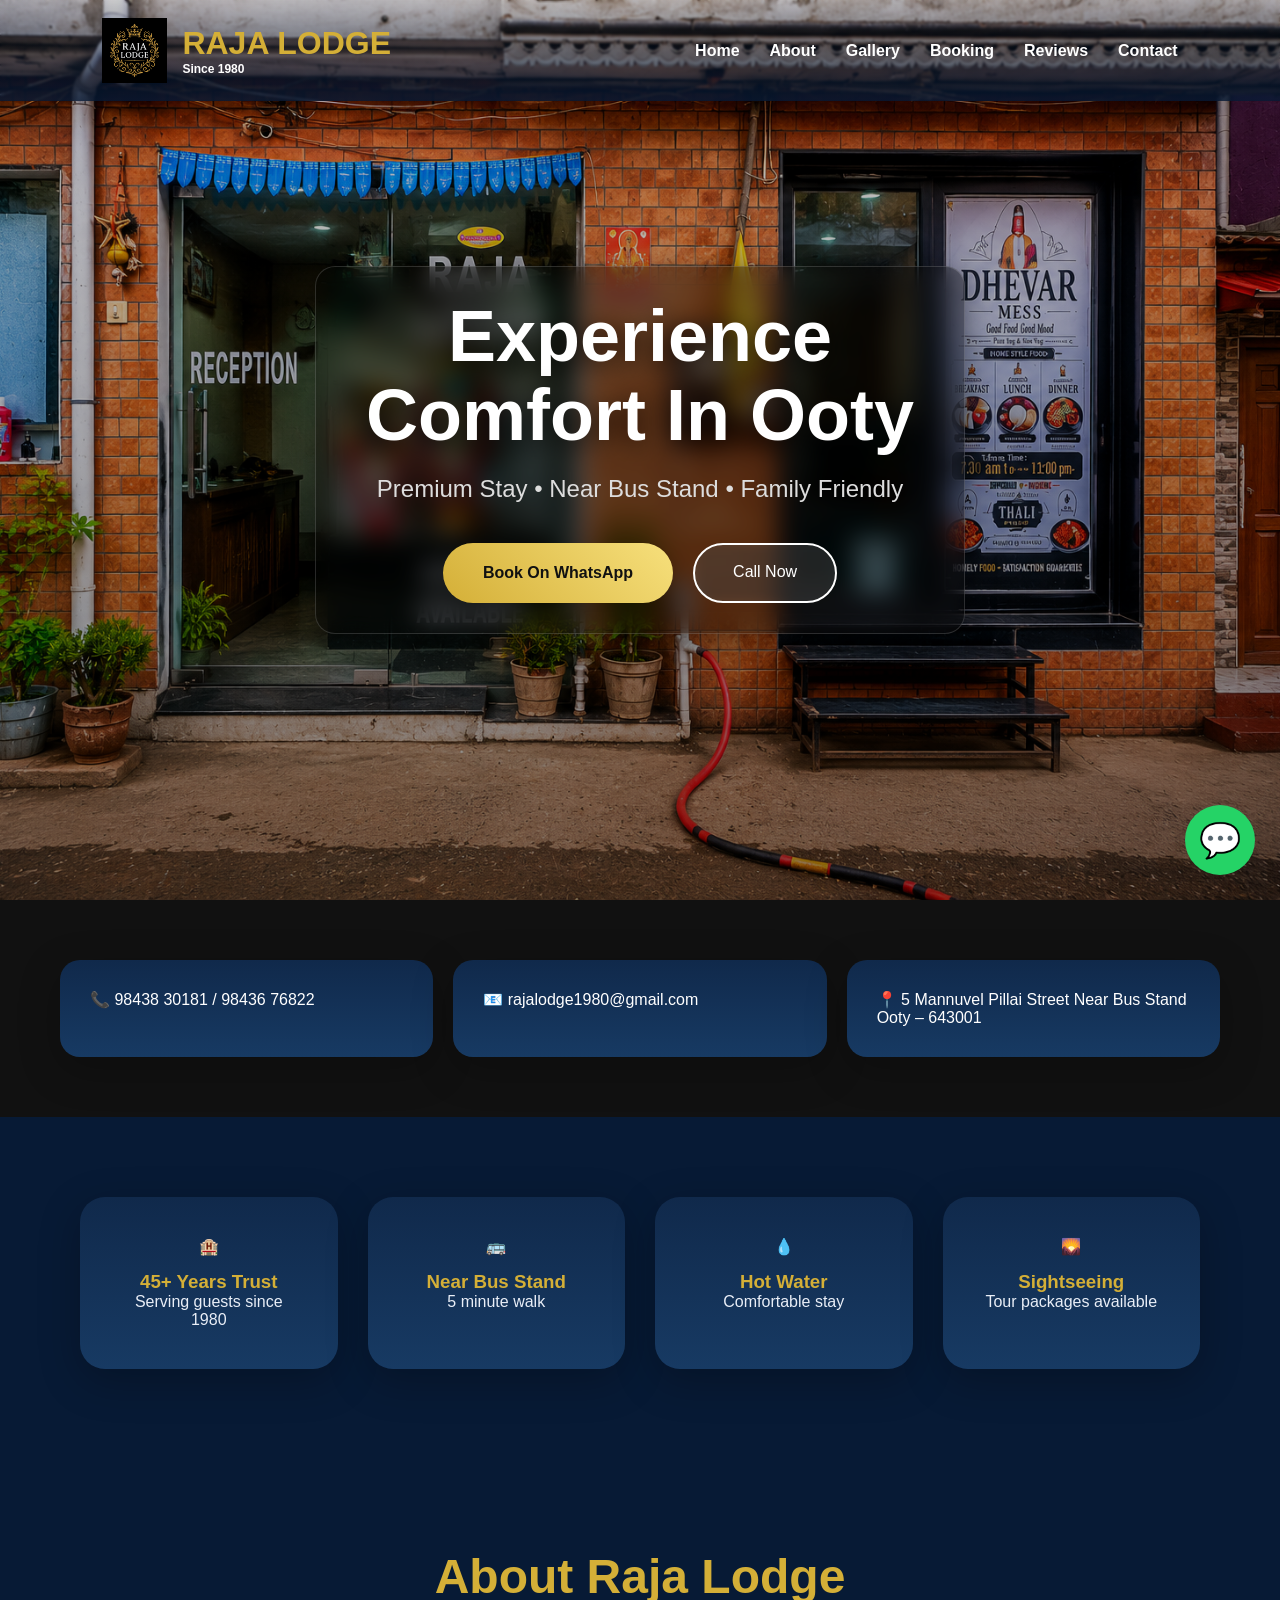
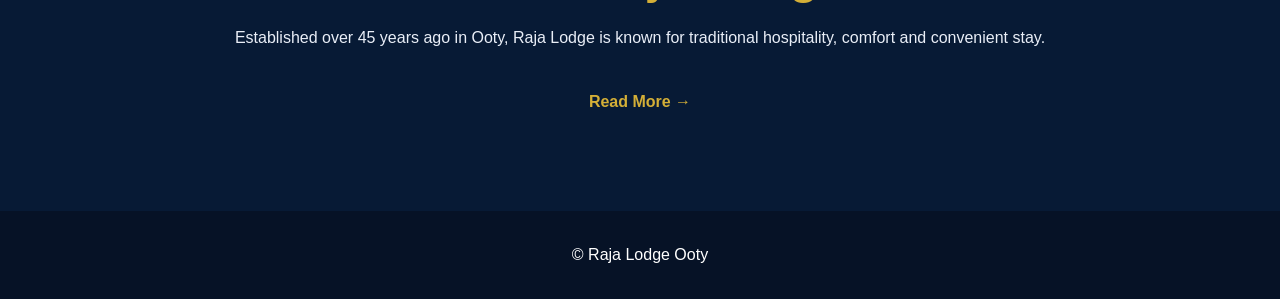
==== index.html @ 5e463fcd "index.html" ====
<!DOCTYPE html>
<html lang="en">

<head>

<meta charset="UTF-8">

<meta name="viewport"
content="width=device-width, initial-scale=1">

<title>
Raja Lodge Ooty | Premium Stay Near Bus Stand
</title>

<meta
name="description"
content="Raja Lodge Ooty offers comfortable rooms near Ooty Bus Stand with trusted hospitality since 1980. Book directly on WhatsApp.">

<meta
name="keywords"
content="Raja Lodge Ooty, Hotel Ooty, Lodge Near Bus Stand Ooty, Budget Hotel Ooty">

<meta
name="author"
content="Raja Lodge">

<link
rel="stylesheet"
href="css/style.css">

</head>

<body>

<header>

<div class="logo">

<img
src="images/logo.jpg"
alt="Raja Lodge Logo">

<div>

RAJA LODGE

<span>

Since 1980

</span>

</div>

</div>

<nav>

<a href="home.html">
Home
</a>

<a href="about.html">
About
</a>

<a href="gallery.html">
Gallery
</a>

<a href="booking.html">
Booking
</a>

<a href="review.html">
Reviews
</a>

<a href="contact.html">
Contact
</a>

</nav>

</header>


<!-- HERO -->

<section class="hero">

<div class="overlay"></div>

<div class="hero-content">

<h1>
Experience Comfort In Ooty
</h1>

<p>

Premium Stay • Near Bus Stand • Family Friendly

</p>

<div class="buttons">

<a
class="primary"

href="https://wa.me/919843830181?text=Hello%20Raja%20Lodge%20Ooty,%20I%20want%20to%20book%20a%20room"

target="_blank">

Book On WhatsApp

</a>


<a
class="secondary"

href="tel:+919843830181">

Call Now

</a>

</div>

</div>

</section>


<!-- QUICK CONTACT -->

<section class="contact-strip">

<div>

📞
98438 30181 /
98436 76822

</div>

<div>

📧
rajalodge1980@gmail.com

</div>

<div>

📍
5 Mannuvel Pillai Street
Near Bus Stand
Ooty – 643001

</div>

</section>


<!-- FEATURES -->

<section class="features">

<div class="card">

🏨

<h3>
45+ Years Trust
</h3>

<p>

Serving guests since 1980

</p>

</div>


<div class="card">

🚌

<h3>
Near Bus Stand
</h3>

<p>

5 minute walk

</p>

</div>


<div class="card">

💧

<h3>
Hot Water
</h3>

<p>

Comfortable stay

</p>

</div>


<div class="card">

🌄

<h3>
Sightseeing
</h3>

<p>

Tour packages available

</p>

</div>


</section>


<!-- ABOUT -->

<section class="about-preview">

<h2>

About Raja Lodge

</h2>

<p>

Established over 45 years ago in Ooty,
Raja Lodge is known for traditional
hospitality, comfort and convenient stay.

</p>

<a href="about.html">

Read More →

</a>

</section>


<!-- FLOATING WHATSAPP -->

<a

class="floating"

href="https://wa.me/919843830181?text=Hello%20I%20want%20room%20booking"

target="_blank">

💬

</a>


<footer>

© Raja Lodge Ooty

</footer>


</body>

</html>
---- css/style.css ----
*{
margin:0;
padding:0;
box-sizing:border-box;
}

html{
scroll-behavior:smooth;
}

body{

font-family:
Segoe UI,
sans-serif;

background:#070707;

color:white;

}



/* HEADER */

header{

position:fixed;

top:0;

width:100%;

display:flex;

justify-content:space-between;

align-items:center;

padding:18px 8%;

background:
rgba(0, 0, 0, 0);

backdrop-filter:
blur(1px);

z-index:999;

}

.logo{

display:flex;

align-items:center;

gap:15px;

font-size:32px;

font-weight:900;

color:#d4af37;

}



.logo img{

width:65px;

height:65px;

object-fit:contain;

}



.logo span{

display:block;

font-size:12px;

color:white;

}



nav{

display:flex;

gap:30px;

}

nav a{

color:white;

text-decoration:none;

font-weight:600;

transition:.3s;

}

nav a:hover{

color:#d4af37;

}



/* HERO */

.hero{

height:100vh;

background:

linear-gradient(
rgba(0,0,0,.55),
rgba(0,0,0,.75)
),

url("../images/background.png");

background-size:cover;

background-position:center;

display:flex;

align-items:center;

justify-content:center;

text-align:center;

padding:20px;

}

.hero-content{

max-width:850px;

}

.hero h1{

font-size:68px;

line-height:1.2;

margin-bottom:20px;

}

.hero p{

font-size:24px;

color:#ddd;

margin-bottom:40px;

}



/* BUTTONS */

.buttons{

display:flex;

gap:20px;

justify-content:center;

flex-wrap:wrap;

}

.primary{

background:

linear-gradient(
45deg,
#d4af37,
#f7e07c
);

padding:18px 34px;

border-radius:50px;

text-decoration:none;

color:black;

font-weight:700;

}

.secondary{

border:2px solid white;

padding:18px 34px;

border-radius:50px;

text-decoration:none;

color:white;

}

.primary:hover,
.secondary:hover{

transform:translateY(-3px);

}



/* CONTACT STRIP */

.contact-strip{

display:grid;

grid-template-columns:
repeat(
auto-fit,
minmax(
260px,
1fr
));

gap:20px;

padding:60px;

background:#111;

}

.contact-strip div{

padding:30px;

background:#181818;

border-radius:20px;

}



/* FEATURES */

.features{

display:grid;

grid-template-columns:
repeat(
auto-fit,
minmax(
240px,
1fr
));

gap:30px;

padding:80px;

}

.card{

padding:40px;

background:

linear-gradient(
180deg,
#111,
#181818
);

border-radius:25px;

text-align:center;

transition:.4s;

}

.card:hover{

transform:
translateY(-8px);

}

.card h3{

margin-top:15px;

color:#d4af37;

}



/* ABOUT */

.about-preview{

padding:100px 15%;

text-align:center;

}

.about-preview h2{

font-size:48px;

color:#d4af37;

margin-bottom:20px;

}

.about-preview p{

line-height:1.8;

margin-bottom:40px;

}

.about-preview a{

color:#d4af37;

text-decoration:none;

font-weight:bold;

}



/* FLOAT */

.floating{

position:fixed;

bottom:25px;

right:25px;

width:70px;

height:70px;

background:#25D366;

border-radius:50%;

display:flex;

align-items:center;

justify-content:center;

font-size:34px;

text-decoration:none;

z-index:999;

}



/* FOOTER */

footer{

padding:35px;

text-align:center;

background:#000;

}



/* MOBILE */

@media(max-width:900px){

header{

flex-direction:column;

gap:15px;

}

nav{

flex-wrap:wrap;

justify-content:center;

}

.hero h1{

font-size:42px;

}

.hero p{

font-size:18px;

}

.features{

padding:40px;

}

.contact-strip{

padding:25px;

}

}
/* ABOUT PAGE */

.about-page{

padding:

180px
12%;

text-align:center;

}

.about-page h1{

font-size:56px;

color:#d4af37;

margin-bottom:30px;

}

.about-page p{

font-size:20px;

line-height:2;

margin-bottom:30px;

}
/* ========================= */
/* GALLERY PAGE */
/* ========================= */

.gallery-page{

padding:
180px
8%
100px;

text-align:center;

min-height:100vh;

background:

linear-gradient(
180deg,
#050505,
#111
);

}

.gallery-page h1{

font-size:60px;

color:#d4af37;

margin-bottom:15px;

}

.gallery-page p{

font-size:20px;

color:#cccccc;

margin-bottom:50px;

}



/* GRID */

.gallery-grid{

display:grid;

grid-template-columns:

repeat(
auto-fit,
minmax(
320px,
1fr
));

gap:30px;

}



/* IMAGE */

.gallery-grid img{

width:100%;

height:320px;

object-fit:cover;

border-radius:25px;

box-shadow:

0 10px 40px
rgba(
0,
0,
0,
0.5
);

transition:.5s;

}



/* HOVER */

.gallery-grid img:hover{

transform:

translateY(-8px)

scale(1.03);

}



/* BOOK AREA */

.gallery-book{

margin-top:90px;

}

.gallery-book h2{

font-size:42px;

color:#d4af37;

margin-bottom:20px;

}

.gallery-book p{

margin-bottom:35px;

}



/* MOBILE */

@media(max-width:768px){

.gallery-page{

padding:

140px
20px;

}

.gallery-page h1{

font-size:40px;

}

.gallery-grid{

grid-template-columns:

1fr;

}

.gallery-grid img{

height:250px;

}

}
/* ==================== */
/* BOOKING PAGE */
/* ==================== */

.booking-page{

padding:
180px
8%
100px;

text-align:center;

min-height:100vh;

background:

linear-gradient(
180deg,
#050505,
#111
);

}

/* ==================== */
/* BOOKING PAGE */
/* ==================== */

.booking-page{

padding:
180px
8%
100px;

text-align:center;

min-height:100vh;

background:

linear-gradient(
180deg,
#050505,
#111
);

}



/* TITLE */

.booking-page h1{

font-size:58px;

color:#d4af37;

margin-bottom:20px;

}



.booking-page p{

margin-bottom:25px;

}



/* PRICING GRID */

.price-grid{

display:grid;

grid-template-columns:

repeat(
2,
1fr
);

gap:35px;

max-width:1200px;

margin:

50px
auto
0;

}



/* CARD */

.price-grid .card{

background:

linear-gradient(
180deg,
#111,
#1b1b1b
);

padding:45px;

border-radius:30px;

box-shadow:

0 10px 40px
rgba(
0,
0,
0,
0.5
);

transition:.4s;

}



.price-grid .card:hover{

transform:

translateY(-8px);

}



/* CARD TITLE */

.price-grid h2{

color:#d4af37;

margin-bottom:25px;

font-size:28px;

}



/* LIST */

.price-grid ul{

list-style:none;

padding:0;

}



.price-grid li{

padding:14px;

font-size:18px;

border-bottom:

1px solid #333;

}



.price-grid li:last-child{

border:none;

}



/* BOOK BOX */

.booking-box{

margin-top:90px;

padding:60px;

background:

linear-gradient(
180deg,
#111,
#191919
);

border-radius:35px;

max-width:900px;

margin-left:auto;

margin-right:auto;

}



.booking-box h2{

font-size:42px;

color:#d4af37;

margin-bottom:25px;

}



.booking-box p{

font-size:18px;

line-height:2;

}



/* MOBILE */

@media(max-width:768px){

.booking-page{

padding:
150px
20px;

}



.booking-page h1{

font-size:40px;

}



.price-grid{

grid-template-columns:

1fr;

}



.price-grid .card{

padding:30px;

}



.booking-box{

padding:35px;

}

}
/* ===================== */
/* CONTACT PAGE */
/* ===================== */

.contact-page{

padding:
180px
8%
100px;

text-align:center;

min-height:100vh;

background:

linear-gradient(
180deg,
#050505,
#111
);

}



/* TITLE */

.contact-page h1{

font-size:58px;

color:#d4af37;

margin-bottom:20px;

}



.contact-page p{

font-size:18px;

color:#ddd;

}



/* GRID */

.contact-grid{

display:grid;

grid-template-columns:

repeat(
2,
1fr
);

gap:35px;

max-width:1200px;

margin:

60px
auto;

}



/* CARD */

.contact-grid .card{

background:

linear-gradient(
180deg,
#111,
#191919
);

border-radius:30px;

padding:45px;

min-height:260px;

display:flex;

flex-direction:column;

justify-content:center;

align-items:center;

text-align:center;

gap:18px;

box-shadow:

0 10px 40px
rgba(
0,
0,
0,
0.4
);

transition:.4s;

}



.contact-grid .card:hover{

transform:

translateY(-8px);

}



/* HEADINGS */

.contact-grid h2{

color:#d4af37;

font-size:30px;

margin-bottom:15px;

}



/* BUTTON */

.contact-grid .primary{

display:inline-block;

padding:18px 42px;

min-width:220px;

background:

linear-gradient(
45deg,
#d4af37,
#f7e07c
);

color:black;

font-size:18px;

font-weight:700;

text-decoration:none;

border-radius:50px;

margin-top:10px;

}



.contact-grid .primary:hover{

transform:

translateY(-3px);

}



/* MAP */

.map-box{

margin-top:90px;

}



.map-box h2{

font-size:42px;

color:#d4af37;

margin-bottom:30px;

}



iframe{

width:100%;

height:500px;

border:none;

border-radius:30px;

box-shadow:

0 10px 40px
rgba(
0,
0,
0,
0.5
);

}



/* MOBILE */

@media(max-width:768px){

.contact-page{

padding:
150px
20px;

}



.contact-page h1{

font-size:42px;

}



.contact-grid{

grid-template-columns:

1fr;

}



.contact-grid .card{

padding:35px;

}



iframe{

height:350px;

}

}
/* ========================= */
/* REVIEW PAGE */
/* ========================= */

.review-page{

padding:
180px
8%
100px;

text-align:center;

min-height:100vh;

background:

linear-gradient(
180deg,
#050505,
#111
);

}



/* TITLE */

.review-page h1{

font-size:58px;

color:#d4af37;

margin-bottom:20px;

}



.review-page p{

font-size:18px;

color:#ddd;

}



/* ========================= */
/* FORM */
/* ========================= */

.review-form{

max-width:800px;

margin:
60px auto;

display:flex;

flex-direction:column;

gap:22px;

}



.review-form input,

.review-form textarea,

.review-form select{

width:100%;

padding:22px;

background:#111;

color:white;

border:none;

border-radius:24px;

font-size:18px;

outline:none;

}



.review-form textarea{

height:180px;

resize:none;

}



.review-form input:focus,

.review-form textarea:focus,

.review-form select:focus{

box-shadow:

0 0 0 2px #d4af37;

}



/* BUTTON */

.review-form button{

display:inline-flex;

align-items:center;

justify-content:center;

padding:20px;

min-height:65px;

border:none;

border-radius:50px;

background:

linear-gradient(
45deg,
#d4af37,
#f7e07c
);

color:black;

font-size:18px;

font-weight:700;

cursor:pointer;

transition:.3s;

}



.review-form button:hover{

transform:

translateY(-3px);

}



/* ========================= */
/* REVIEW GRID */
/* ========================= */

.review-grid{

display:grid;

grid-template-columns:

repeat(
2,
1fr
);

gap:35px;

max-width:1200px;

margin:
70px auto;

}



/* CARD */

.review-grid .card{

background:

linear-gradient(
180deg,
#111,
#191919
);

border-radius:30px;

padding:45px;

min-height:260px;

display:flex;

flex-direction:column;

justify-content:center;

align-items:center;

gap:20px;

text-align:center;

box-shadow:

0 10px 40px
rgba(
0,
0,
0,
0.4
);

transition:.4s;

}



.review-grid .card:hover{

transform:

translateY(-8px);

}



/* STARS */

.review-grid .card div{

font-size:28px;

}



/* NAME */

.review-grid .card h2{

color:#d4af37;

font-size:30px;

}



/* MESSAGE */

.review-grid .card p{

line-height:1.8;

font-size:18px;

}



/* ========================= */
/* MOBILE */
/* ========================= */

@media(max-width:768px){

.review-page{

padding:
150px
20px;

}



.review-page h1{

font-size:42px;

}



.review-grid{

grid-template-columns:

1fr;

}



.review-grid .card{

padding:35px;

}



.review-form input,

.review-form textarea,

.review-form select{

padding:18px;

}

}
/* ========================= */
/* RAJA LODGE PREMIUM THEME */
/* ========================= */

:root{

--bg:#071A35;
--bg2:#10294B;
--card:#173A63;

--gold:#D4AF37;
--gold-light:#F7E07C;

--white:#FFFFFF;

--soft:#E9EEF7;

}



/* BODY */

body{

background:var(--bg);

color:var(--white);

}



/* HEADER */

header{

background:

linear-gradient(
180deg,
rgba(7, 26, 53, 0),
rgba(7,26,53,.80)
);

backdrop-filter:blur(1px);

}



nav a{

color:var(--white);

}

nav a:hover{

color:var(--gold);

}



/* LOGO */

.logo{

color:var(--gold);

}



/* ================= */
/* HOME HERO */
/* ================= */

.hero {
  height: 100vh;

  background:
    linear-gradient(
      rgba(0,0,0,.20),
      rgba(0,0,0,.45)
    ),
    url("../images/background.png");

  background-size: cover;
  background-position: center;
  background-repeat: no-repeat;

  display: flex;
  align-items: center;
  justify-content: center;
  text-align: center;

  padding: 20px;
}

/* ================= */
/* GLASS CARD BEHIND TEXT */
/* ================= */

.hero-content {
  max-width: 650px;
  padding: 30px 25px;

  /* glass effect */
  background: rgba(0, 0, 0, 0.35);
  backdrop-filter: blur(12px);
  -webkit-backdrop-filter: blur(12px);

  border-radius: 20px;
  border: 1px solid rgba(255, 255, 255, 0.15);

  box-shadow: 0 8px 30px rgba(0,0,0,0.4);
}

/* TAG */

.hero-tag {
  font-size: 14px;
  letter-spacing: 4px;
  font-weight: 700;
  color: #E5C76B;
  margin-bottom: 18px;
}

/* TITLE */

.hero h1 {
  font-size: 72px;
  line-height: 1.1;
  font-weight: 900;
  color: white;
  margin-bottom: 20px;

  text-shadow: 0 6px 25px rgba(0,0,0,0.7);
}

/* SUBTITLE */

.hero-sub {
  font-size: 22px;
  line-height: 1.8;
  color: white;
  margin-bottom: 35px;

  text-shadow: 0 3px 12px rgba(0,0,0,0.5);
}

/* BUTTONS */

.hero-buttons {
  display: flex;
  justify-content: center;
  gap: 18px;
  flex-wrap: wrap;
}

.primary {
  padding: 18px 38px;
  border-radius: 50px;
  background: linear-gradient(45deg, #C9A227, #E5C76B);
  color: black;
  font-weight: 700;
  text-decoration: none;
}

.secondary {
  padding: 18px 38px;
  border-radius: 50px;
  border: 2px solid white;
  background: rgba(255,255,255,0.08);
  color: white;
  text-decoration: none;
}

/* MOBILE */

@media (max-width: 768px) {
  .hero h1 {
    font-size: 46px;
  }

  .hero-sub {
    font-size: 18px;
  }

  .hero-content {
    max-width: 90%;
  }
}



/* MOBILE */

@media(max-width:768px){

.hero h1{

font-size:46px;

}

.hero-sub{

font-size:18px;

}

.hero-content{

max-width:90%;

}

}


/* BUTTONS */

.hero-buttons{

display:flex;

justify-content:center;

gap:25px;

margin-top:40px;

flex-wrap:wrap;

}



.primary{

background:

linear-gradient(
45deg,
#C9A227,
#E5C76B
);

color:#111;

}



.secondary{

background:

rgba(
255,
255,
255,
0.12
);

backdrop-filter:

blur(6px);

color:white;

border:

2px solid white;

}



/* MOBILE */

@media(max-width:768px){

.hero h1{

font-size:52px;

}

.hero p{

font-size:20px;

}

.hero-content{

padding:30px;

}

}



/* BUTTON */

.primary{

display:inline-flex;

align-items:center;

justify-content:center;

min-width:220px;

min-height:60px;

padding:18px 40px;

background:

linear-gradient(
45deg,
var(--gold),
var(--gold-light)
);

border-radius:50px;

text-decoration:none;

color:#111;

font-weight:700;

overflow:hidden;

}



.secondary{

border:2px solid white;

color:white;

}



/* SECTION BACKGROUND */

.gallery-page,
.booking-page,
.contact-page,
.review-page{

background:

linear-gradient(
180deg,
var(--bg),
var(--bg2)
);

}



/* CARDS */

.card,
.contact-strip div,
.price-grid .card,
.contact-grid .card,
.review-grid .card,
.booking-box{

background:

linear-gradient(
180deg,
var(--bg2),
var(--card)
);

box-shadow:

0 12px 40px
rgba(
0,
0,
0,
0.25
);

}



/* TEXT */

h1,
h2,
h3{

color:var(--gold);

}



p{

color:var(--soft);

}



/* INPUTS */

input,
textarea,
select{

background:var(--bg2);

color:white;

border:none;

}



/* REVIEW */

.review-form button{

background:

linear-gradient(
45deg,
var(--gold),
var(--gold-light)
);

}



/* CONTACT */

iframe{

border-radius:30px;

}



/* FOOTER */

footer{

background:#061226;

color:white;

}



/* HOVER */

.card:hover,
.price-grid .card:hover,
.contact-grid .card:hover,
.review-grid .card:hover{

transform:

translateY(-8px);

}



/* MOBILE */

@media(max-width:768px){

.hero h1{

font-size:42px;

}

}
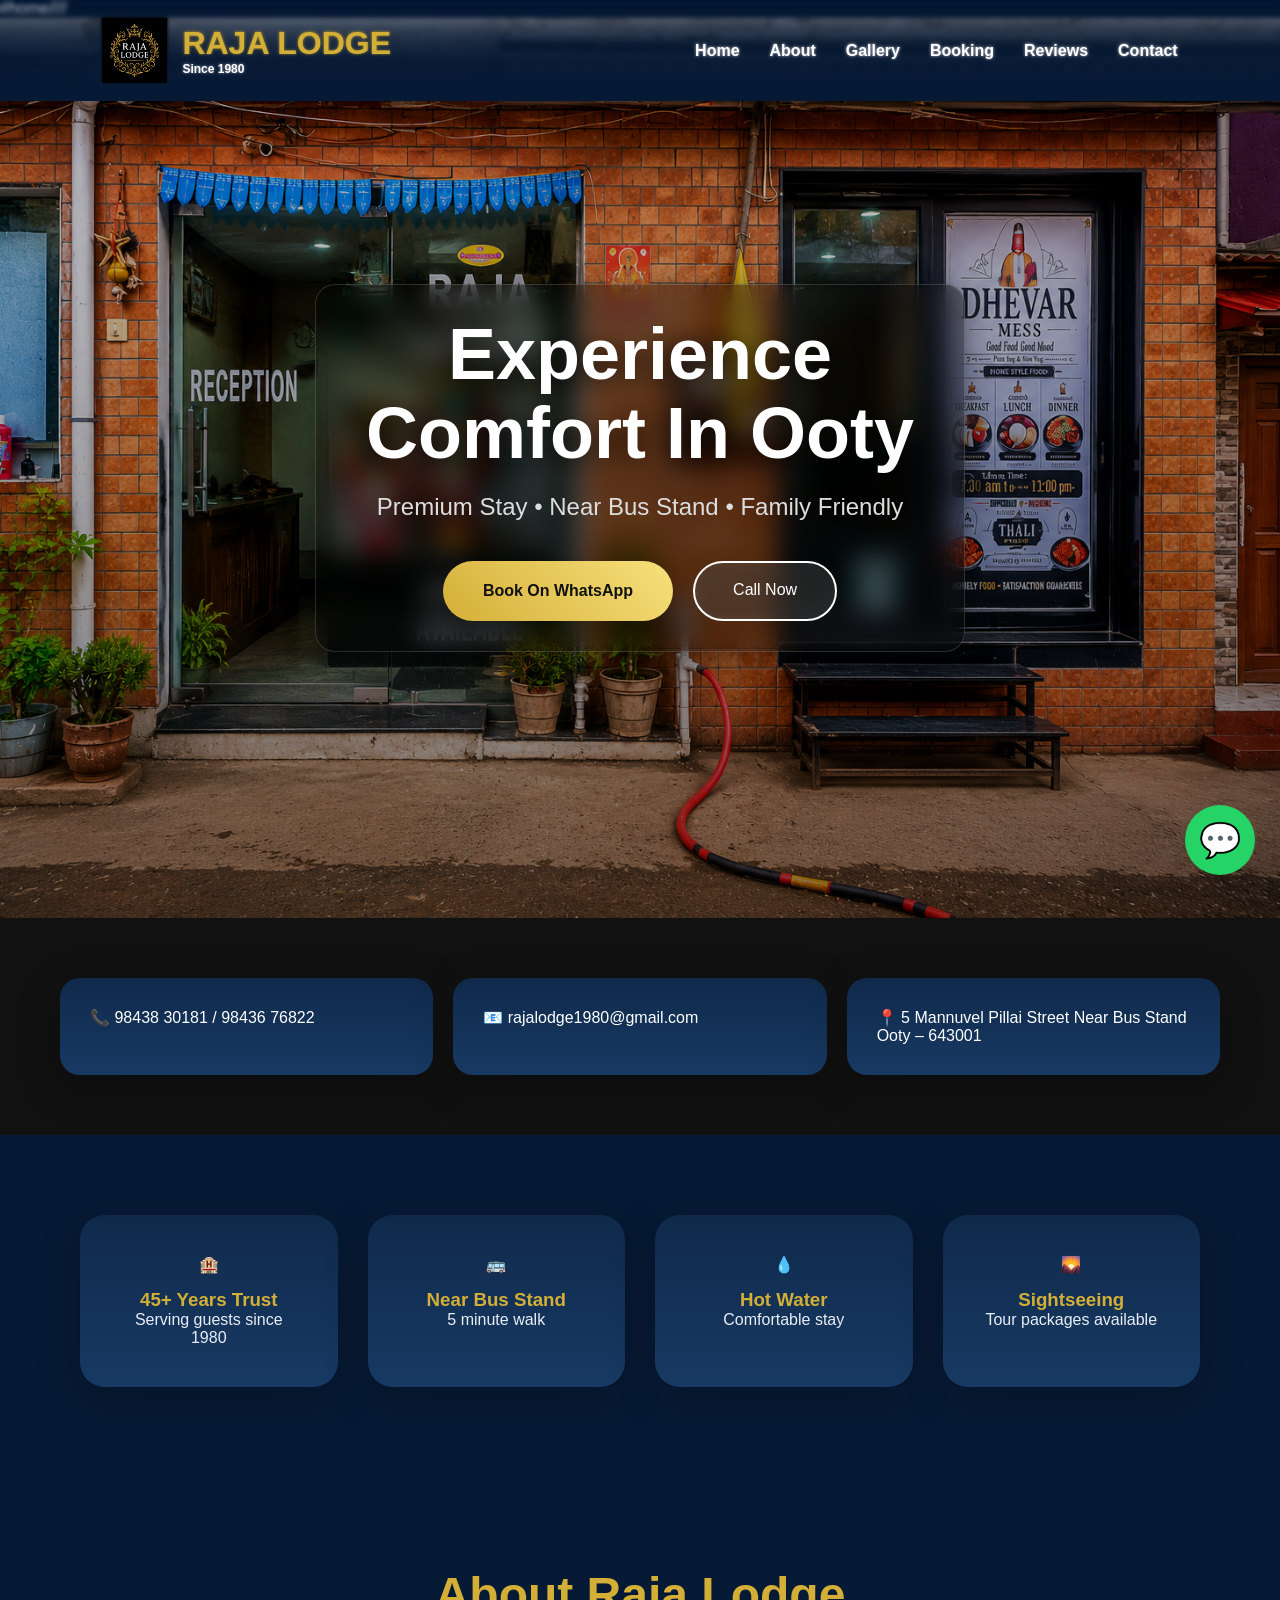
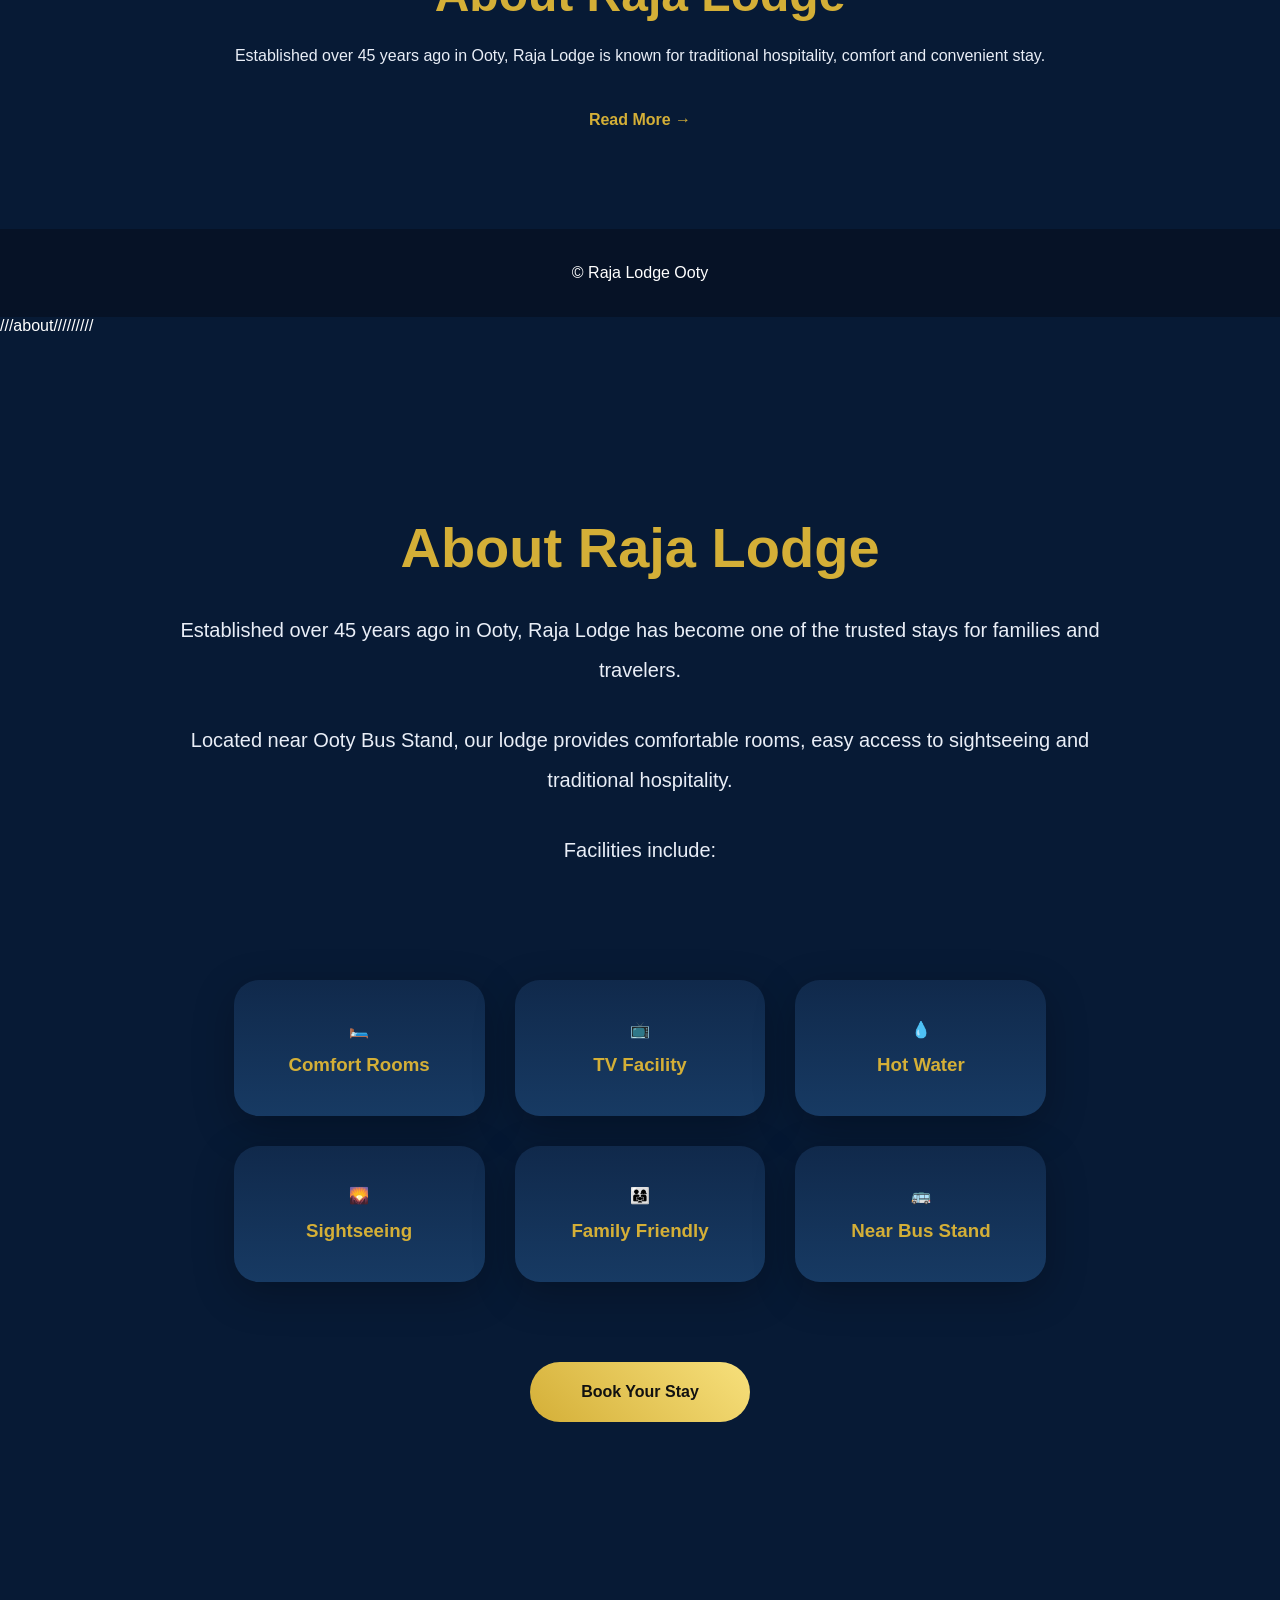
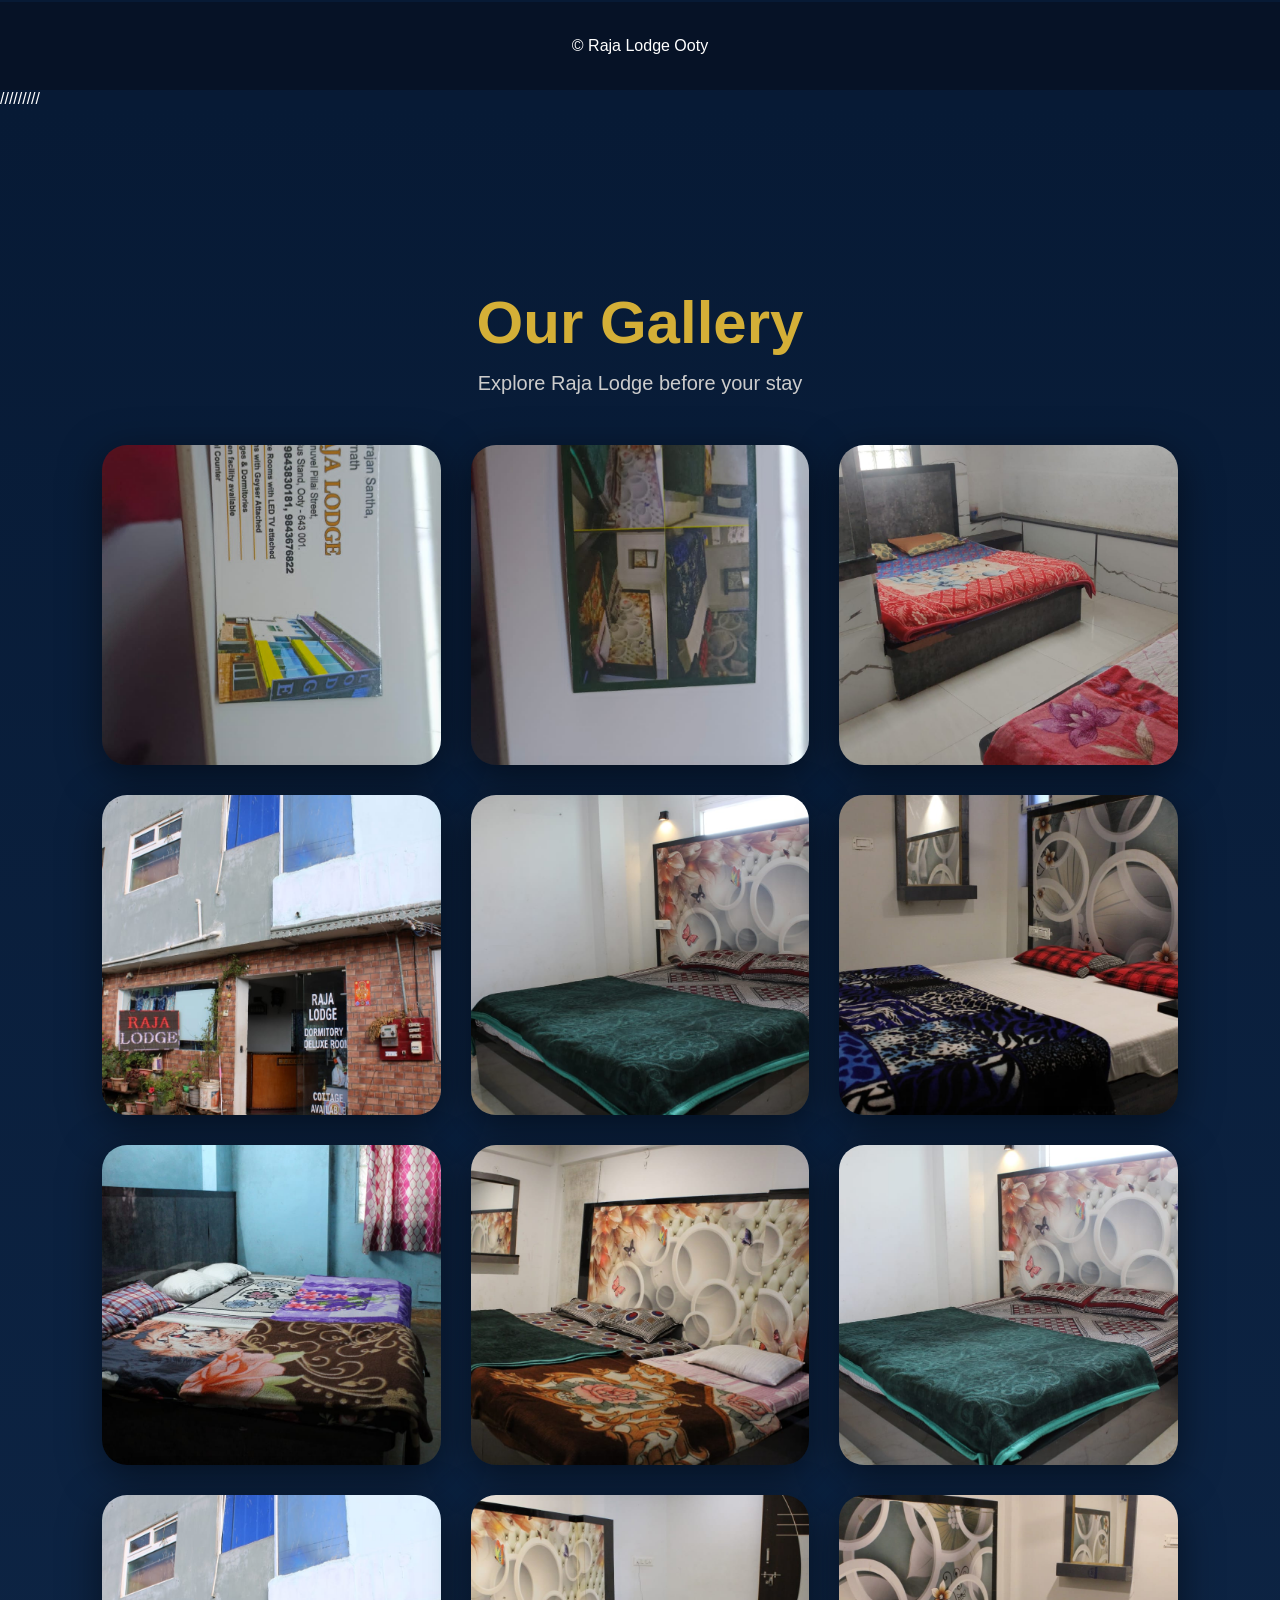
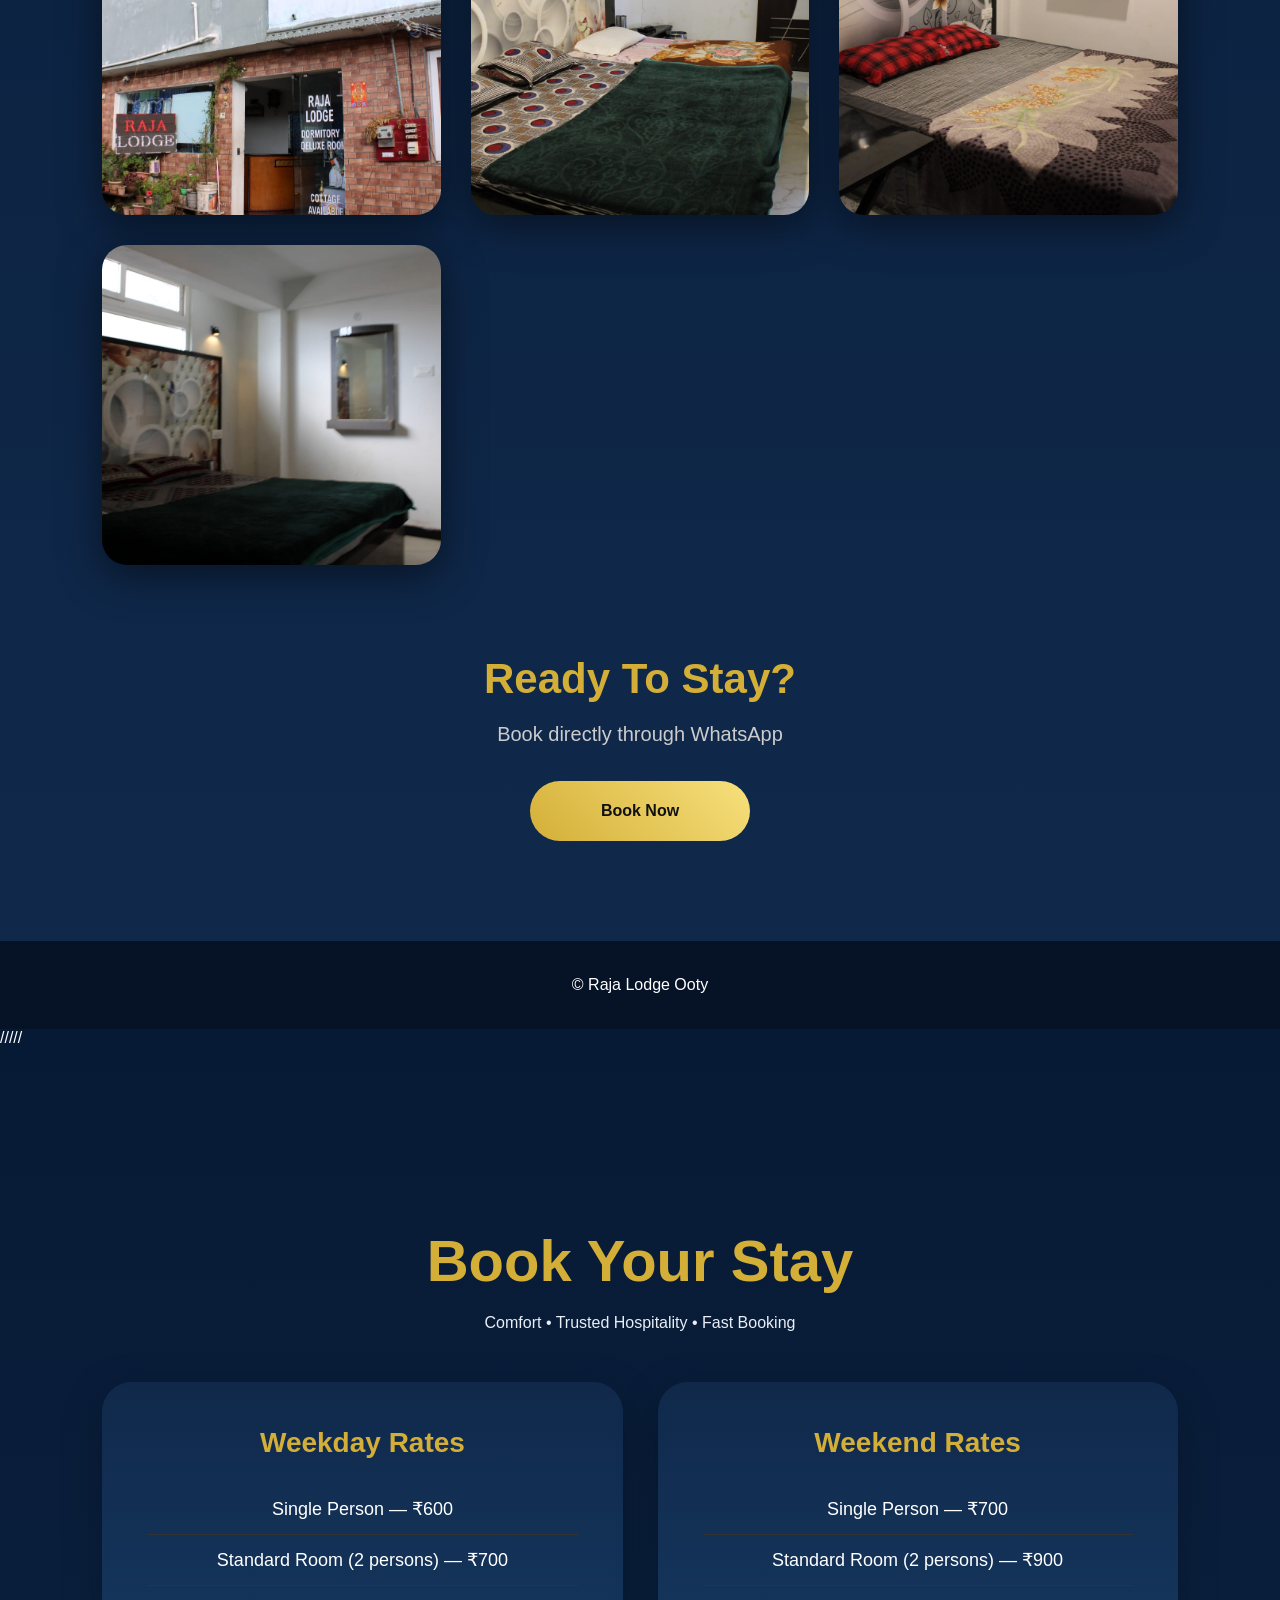
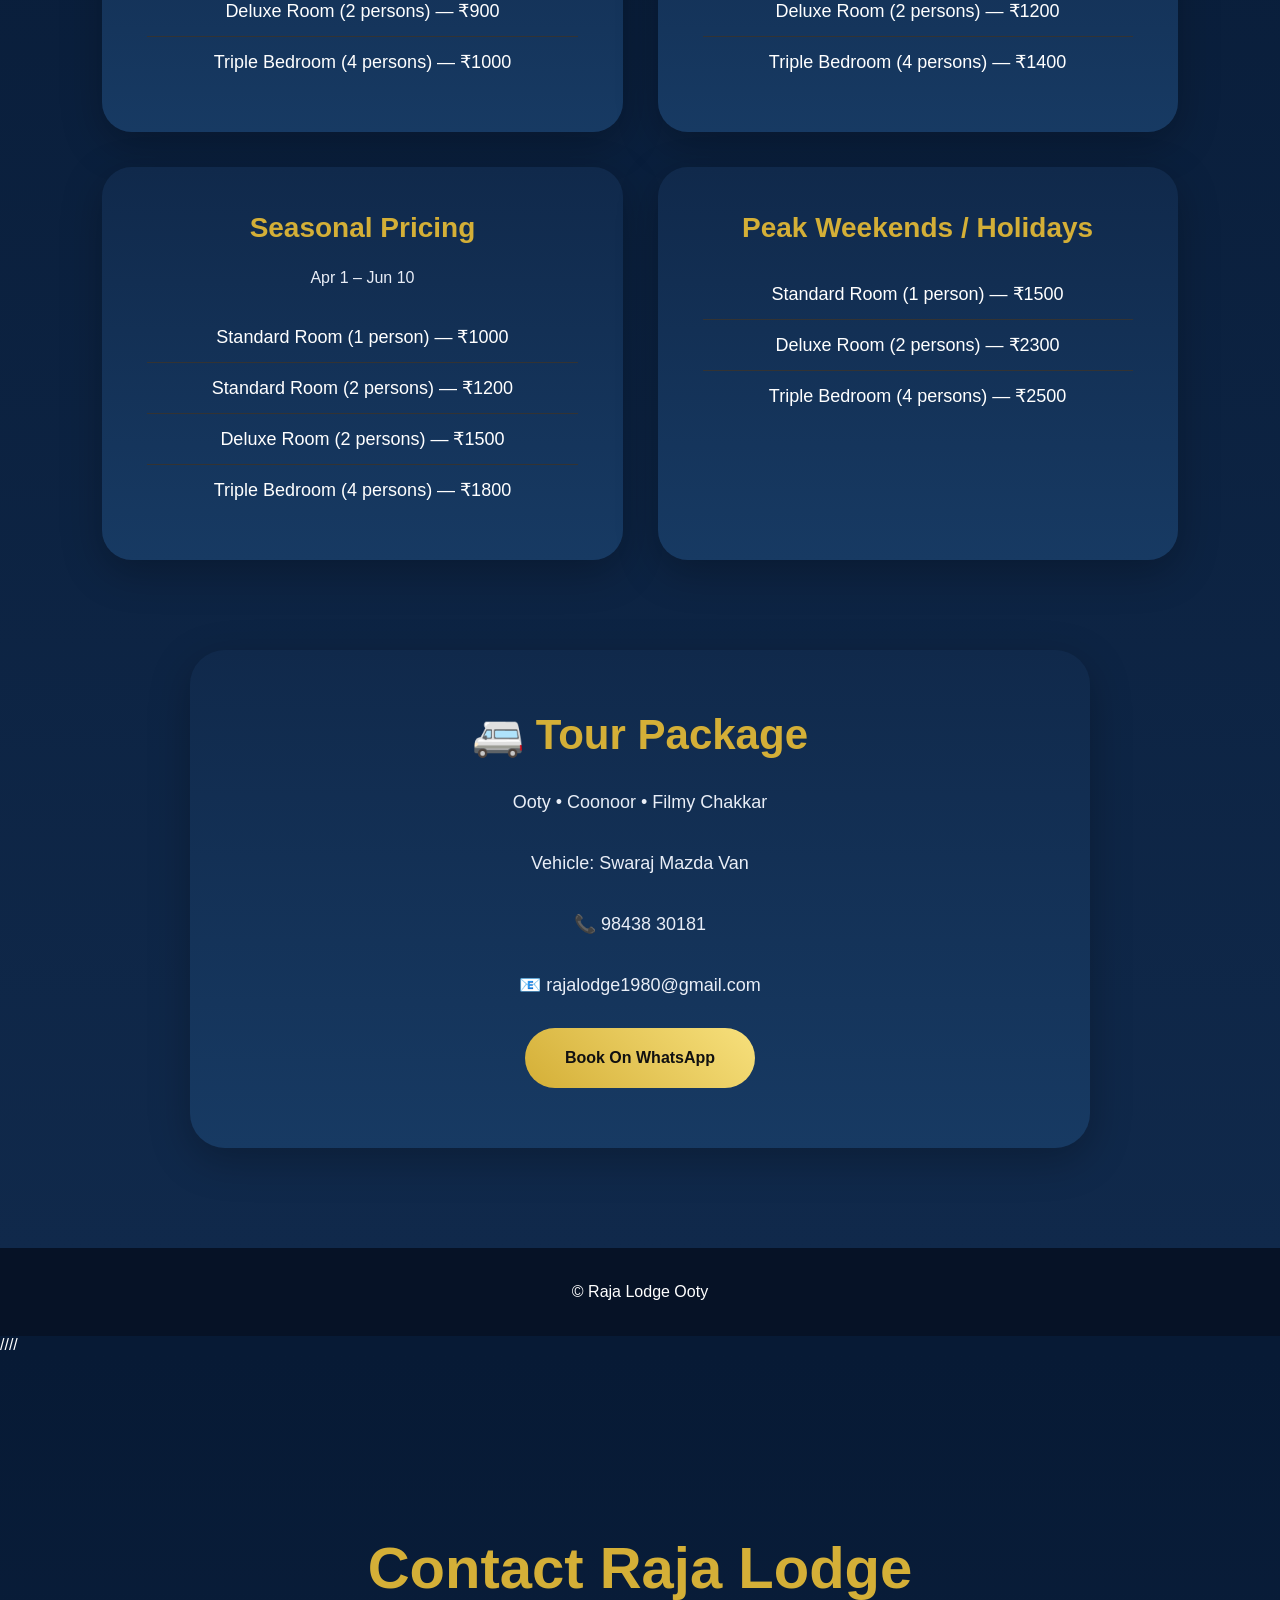
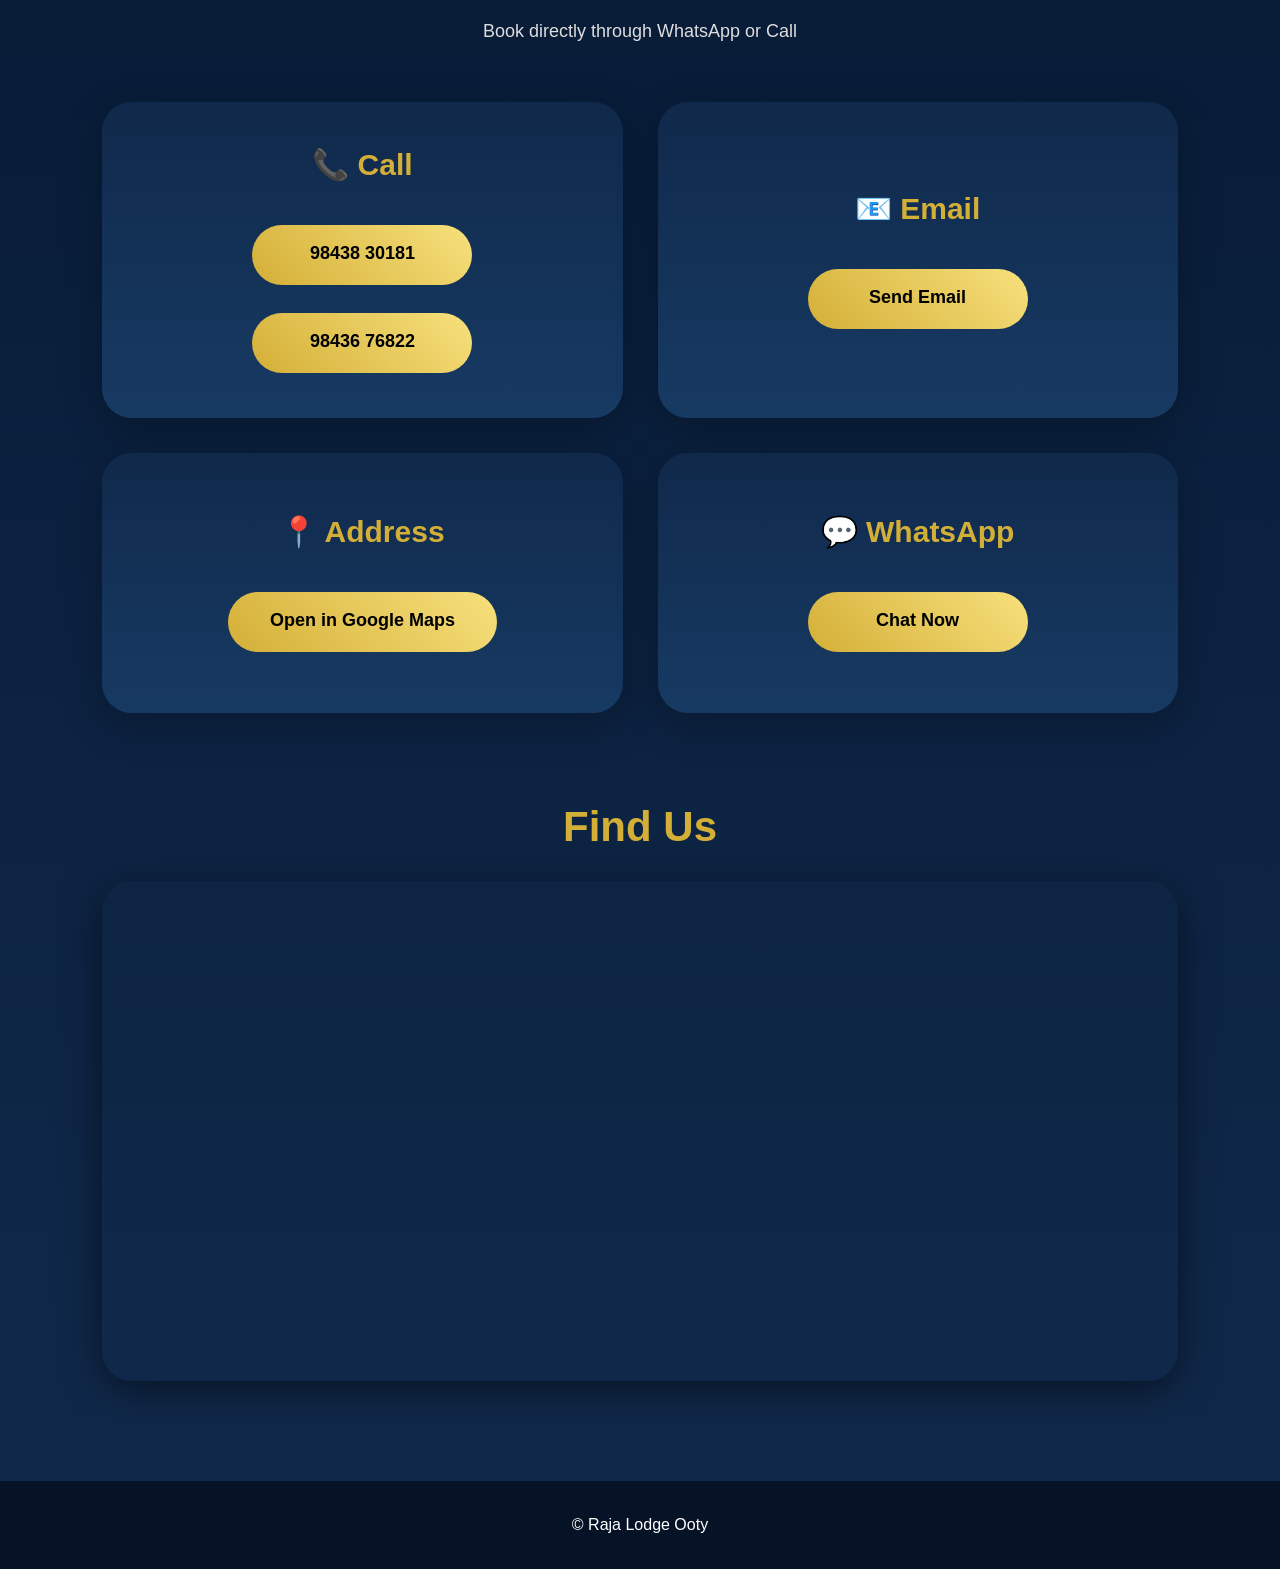
==== commit a8fc9cd9: "one page" ====
--- a/index.html
+++ b/index.html
@@ -1,3 +1,4 @@
+#home////
 <!DOCTYPE html>
 <html lang="en">
 
@@ -290,4 +291,851 @@
 
 </body>
 
+</html>
+
+///about/////////
+
+<!DOCTYPE html>
+
+<html lang="en">
+
+<head>
+
+<meta charset="UTF-8">
+
+<meta
+name="viewport"
+content="width=device-width,initial-scale=1">
+
+<title>
+About Raja Lodge Ooty
+</title>
+
+<meta
+name="description"
+content="Learn about Raja Lodge Ooty — trusted hospitality since 1980 near Ooty Bus Stand.">
+
+<link
+rel="stylesheet"
+href="css/style.css">
+
+</head>
+
+<body>
+
+<header>
+
+<div class="logo">
+
+<img
+src="images/logo.jpg"
+alt="Raja Lodge Logo">
+
+<div>
+
+RAJA LODGE
+
+<span>
+
+Since 1980
+
+</span>
+
+</div>
+
+</div>
+
+<nav>
+
+<a href="home.html">
+Home
+</a>
+
+<a href="about.html">
+About
+</a>
+
+<a href="gallery.html">
+Gallery
+</a>
+
+<a href="booking.html">
+Booking
+</a>
+
+<a href="review.html">
+Reviews
+</a>
+
+<a href="contact.html">
+Contact
+</a>
+
+</nav>
+
+</header>
+
+
+
+<section
+class="about-page">
+
+<h1>
+
+About Raja Lodge
+
+</h1>
+
+<p>
+
+Established over
+45 years ago in Ooty,
+Raja Lodge has become one of the trusted stays
+for families and travelers.
+
+</p>
+
+<p>
+
+Located near Ooty Bus Stand,
+our lodge provides comfortable rooms,
+easy access to sightseeing
+and traditional hospitality.
+
+</p>
+
+<p>
+
+Facilities include:
+
+</p>
+
+<div class="features">
+
+<div class="card">
+
+🛏️
+
+<h3>
+
+Comfort Rooms
+
+</h3>
+
+</div>
+
+<div class="card">
+
+📺
+
+<h3>
+
+TV Facility
+
+</h3>
+
+</div>
+
+<div class="card">
+
+💧
+
+<h3>
+
+Hot Water
+
+</h3>
+
+</div>
+
+<div class="card">
+
+🌄
+
+<h3>
+
+Sightseeing
+
+</h3>
+
+</div>
+
+<div class="card">
+
+👨‍👩‍👧
+
+<h3>
+
+Family Friendly
+
+</h3>
+
+</div>
+
+<div class="card">
+
+🚌
+
+<h3>
+
+Near Bus Stand
+
+</h3>
+
+</div>
+
+</div>
+
+<a
+
+class="primary"
+
+href="https://wa.me/919843830181?text=Hello%20I%20want%20to%20book%20a%20room"
+
+target="_blank">
+
+Book Your Stay
+
+</a>
+
+</section>
+
+
+<footer>
+
+© Raja Lodge Ooty
+
+</footer>
+
+
+</body>
+
+</html>
+
+/////////
+<!DOCTYPE html>
+
+<html lang="en">
+
+<head>
+
+<meta charset="UTF-8">
+
+<meta
+name="viewport"
+content="width=device-width, initial-scale=1">
+
+<title>
+Gallery | Raja Lodge Ooty
+</title>
+
+<meta
+name="description"
+content="Explore Raja Lodge Ooty rooms, exterior, reception and stay experience.">
+
+<link
+rel="stylesheet"
+href="css/style.css">
+
+</head>
+
+<body>
+
+<header>
+
+<div class="logo">
+
+<img
+src="images/logo.jpg"
+alt="Raja Lodge Logo">
+
+<div>
+
+RAJA LODGE
+
+<span>
+
+Since 1980
+
+</span>
+
+</div>
+
+</div>
+
+<nav>
+
+<a href="home.html">
+Home
+</a>
+
+<a href="about.html">
+About
+</a>
+
+<a href="gallery.html">
+Gallery
+</a>
+
+<a href="booking.html">
+Booking
+</a>
+
+<a href="review.html">
+Reviews
+</a>
+
+<a href="contact.html">
+Contact
+</a>
+
+</nav>
+
+</header>
+
+
+<section class="gallery-page">
+
+<h1>
+
+Our Gallery
+
+</h1>
+
+<p>
+
+Explore Raja Lodge before your stay
+
+</p>
+
+
+<div class="gallery-grid">
+
+
+
+<img src="images/IMG-20250721-WA0021.jpg">
+
+<img src="images/IMG-20250721-WA0022.jpg">
+
+<img src="images/IMG-20250721-WA0040.jpg">
+
+<img src="images/IMG-20250721-WA0041.jpg">
+
+<img src="images/IMG-20250721-WA0042.jpg">
+
+<img src="images/IMG-20250721-WA0043.jpg">
+
+<img src="images/IMG-20250721-WA0044.jpg">
+
+<img src="images/IMG-20250721-WA0045.jpg">
+
+<img src="images/IMG-20250721-WA0046.jpg">
+
+<img src="images/IMG-20250721-WA0047.jpg">
+
+<img src="images/IMG-20250721-WA0048.jpg">
+
+<img src="images/IMG-20250721-WA0049.jpg">
+
+<img src="images/IMG-20250721-WA0050.jpg">
+
+</div>
+
+
+<div class="gallery-book">
+
+<h2>
+
+Ready To Stay?
+
+</h2>
+
+<p>
+
+Book directly through WhatsApp
+
+</p>
+
+<a
+class="primary"
+
+href="https://wa.me/919843830181?text=Hello%20Raja%20Lodge%20Ooty,%20I%20want%20to%20book%20a%20room"
+
+target="_blank">
+
+Book Now
+
+</a>
+
+</div>
+
+</section>
+
+
+<footer>
+
+© Raja Lodge Ooty
+
+</footer>
+
+
+</body>
+
+</html>
+/////
+<!DOCTYPE html>
+
+<html lang="en">
+
+<head>
+
+<meta charset="UTF-8">
+
+<meta
+name="viewport"
+content="width=device-width, initial-scale=1">
+
+<title>
+Book Stay | Raja Lodge Ooty
+</title>
+
+<meta
+name="description"
+content="Book rooms at Raja Lodge Ooty. Affordable pricing and WhatsApp booking.">
+
+<link
+rel="stylesheet"
+href="css/style.css">
+
+</head>
+
+<body>
+
+<header>
+
+<div class="logo">
+
+<img
+src="images/logo.jpg"
+alt="Raja Lodge Logo">
+
+<div>
+
+RAJA LODGE
+
+<span>
+
+Since 1980
+
+</span>
+
+</div>
+
+</div>
+
+<nav>
+
+<a href="home.html">
+Home
+</a>
+
+<a href="about.html">
+About
+</a>
+
+<a href="gallery.html">
+Gallery
+</a>
+
+<a href="booking.html">
+Booking
+</a>
+
+<a href="review.html">
+Reviews
+</a>
+
+<a href="contact.html">
+Contact
+</a>
+
+</nav>
+
+</header>
+
+
+
+<section class="booking-page">
+
+<h1>
+
+Book Your Stay
+
+</h1>
+
+<p>
+
+Comfort • Trusted Hospitality • Fast Booking
+
+</p>
+
+
+
+<div class="price-grid">
+
+
+
+<div class="card">
+
+<h2>Weekday Rates</h2>
+
+<ul>
+
+<li>Single Person — ₹600</li>
+
+<li>Standard Room (2 persons) — ₹700</li>
+
+<li>Deluxe Room (2 persons) — ₹900</li>
+
+<li>Triple Bedroom (4 persons) — ₹1000</li>
+
+</ul>
+
+</div>
+
+
+
+
+<div class="card">
+
+<h2>Weekend Rates</h2>
+
+<ul>
+
+<li>Single Person — ₹700</li>
+
+<li>Standard Room (2 persons) — ₹900</li>
+
+<li>Deluxe Room (2 persons) — ₹1200</li>
+
+<li>Triple Bedroom (4 persons) — ₹1400</li>
+
+</ul>
+
+</div>
+
+
+
+
+<div class="card">
+
+<h2>
+
+Seasonal Pricing
+
+</h2>
+
+<p>
+
+Apr 1 – Jun 10
+
+</p>
+
+<ul>
+
+<li>Standard Room (1 person) — ₹1000</li>
+
+<li>Standard Room (2 persons) — ₹1200</li>
+
+<li>Deluxe Room (2 persons) — ₹1500</li>
+
+<li>Triple Bedroom (4 persons) — ₹1800</li>
+
+</ul>
+
+</div>
+
+
+
+
+<div class="card">
+
+<h2>
+
+Peak Weekends / Holidays
+
+</h2>
+
+<ul>
+
+<li>Standard Room (1 person) — ₹1500</li>
+
+<li>Deluxe Room (2 persons) — ₹2300</li>
+
+<li>Triple Bedroom (4 persons) — ₹2500</li>
+
+</ul>
+
+</div>
+
+
+
+</div>
+
+
+
+<div class="booking-box">
+
+<h2>
+
+🚐 Tour Package
+
+</h2>
+
+<p>
+
+Ooty • Coonoor • Filmy Chakkar
+
+</p>
+
+<p>
+
+Vehicle:
+Swaraj Mazda Van
+
+</p>
+
+
+<p>
+
+📞 98438 30181
+
+</p>
+
+<p>
+
+📧 rajalodge1980@gmail.com
+
+</p>
+
+
+<a
+
+class="primary"
+
+target="_blank"
+
+href="https://wa.me/919843830181?text=Hello%20Raja%20Lodge%20Ooty%0A%0AI%20want%20room%20booking.%0AName:%0ACheck-in:%0APeople:%0ARoom%20Type:">
+
+Book On WhatsApp
+
+</a>
+
+</div>
+
+
+</section>
+
+
+<footer>
+
+© Raja Lodge Ooty
+
+</footer>
+
+</body>
+
+</html>
+
+////
+<!DOCTYPE html>
+
+<html lang="en">
+
+<head>
+
+<meta charset="UTF-8">
+
+<meta
+name="viewport"
+content="width=device-width, initial-scale=1">
+
+<title>
+
+Contact Raja Lodge Ooty
+
+</title>
+
+<meta
+name="description"
+content="Contact Raja Lodge Ooty. Call, WhatsApp or visit near Ooty Bus Stand.">
+
+<link
+rel="stylesheet"
+href="css/style.css">
+
+</head>
+
+<body>
+
+<header>
+
+<div class="logo">
+
+<img
+src="images/logo.jpg"
+alt="Raja Lodge Logo">
+
+<div>
+
+RAJA LODGE
+
+<span>
+
+Since 1980
+
+</span>
+
+</div>
+
+</div>
+
+<nav>
+
+<a href="home.html">
+Home
+</a>
+
+<a href="about.html">
+About
+</a>
+
+<a href="gallery.html">
+Gallery
+</a>
+
+<a href="booking.html">
+Booking
+</a>
+
+<a href="review.html">
+Reviews
+</a>
+
+<a href="contact.html">
+Contact
+</a>
+
+</nav>
+
+</header>
+
+
+
+<section class="contact-page">
+
+<h1>
+
+Contact Raja Lodge
+
+</h1>
+
+<p>
+
+Book directly through WhatsApp or Call
+
+</p>
+
+
+
+<div class="contact-grid">
+
+  <!-- CALL -->
+  <div class="card">
+    <h2>📞 Call</h2>
+
+    <a class="primary" href="tel:+919843830181">
+      98438 30181
+    </a>
+
+    <a class="primary" href="tel:+919843676822">
+      98436 76822
+    </a>
+  </div>
+
+
+
+  <!-- EMAIL -->
+  <div class="card">
+    <h2>📧 Email</h2>
+
+    <a class="primary"
+       href="mailto:rajalodge1980@gmail.com?subject=Room%20Booking&body=Hello%20Raja%20Lodge,%20I%20want%20to%20book%20a%20room.">
+      Send Email
+    </a>
+  </div>
+
+
+
+  <!-- ADDRESS -->
+  <div class="card">
+    <h2>📍 Address</h2>
+
+    <a class="primary"
+       target="_blank"
+       href="https://www.google.com/maps/search/?api=1&query=Raja+Lodge+Ooty+5+Mannuvel+Pillai+Street+Near+Bus+Stand">
+      Open in Google Maps
+    </a>
+  </div>
+
+
+
+  <!-- WHATSAPP -->
+  <div class="card">
+    <h2>💬 WhatsApp</h2>
+
+    <a class="primary"
+       target="_blank"
+       href="https://wa.me/919843830181?text=Hello%20I%20want%20to%20book%20a%20room">
+      Chat Now
+    </a>
+  </div>
+
+</div>
+
+
+
+<div class="map-box">
+
+<h2>
+
+Find Us
+
+</h2>
+
+<iframe
+
+src="https://www.google.com/maps?q=Raja+Lodge+Ooty&output=embed"
+
+loading="lazy"
+
+allowfullscreen>
+
+</iframe>
+
+</div>
+
+
+</section>
+
+
+<footer>
+
+© Raja Lodge Ooty
+
+</footer>
+
+
+</body>
+
 </html>
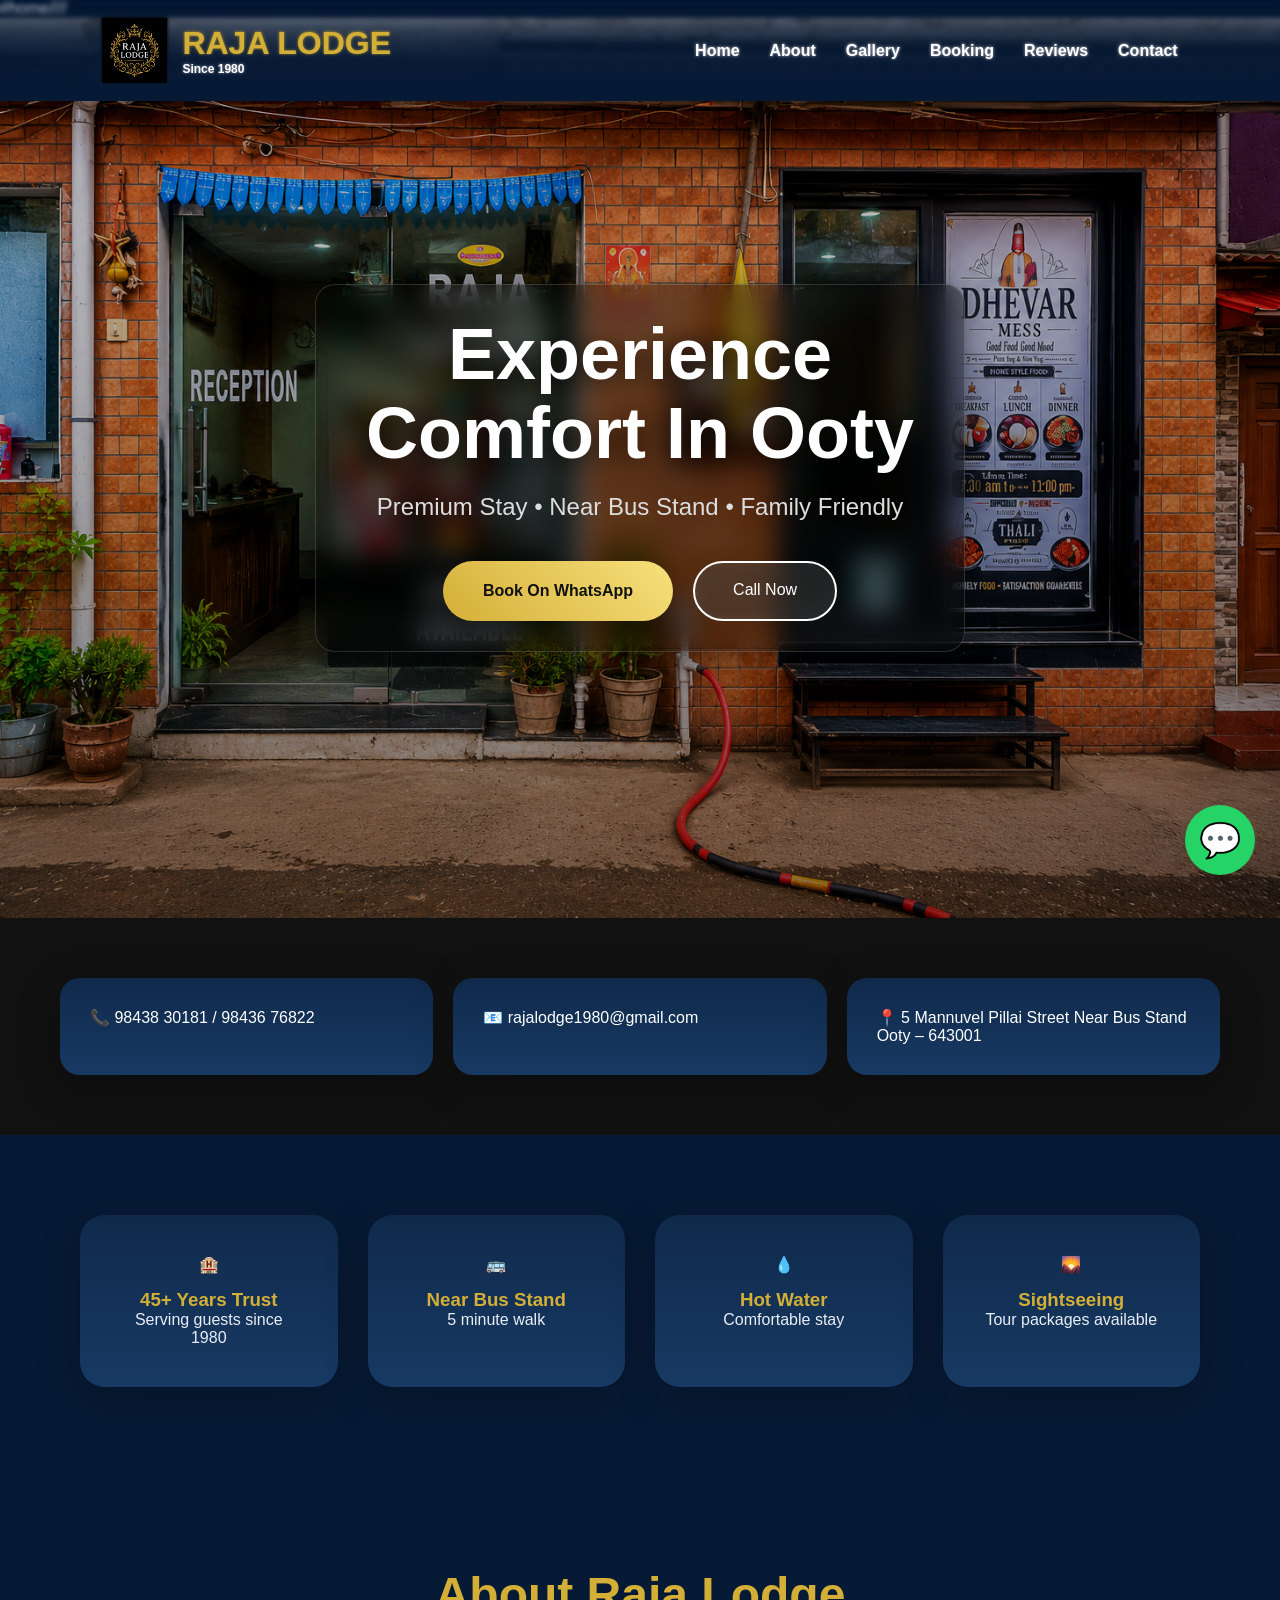
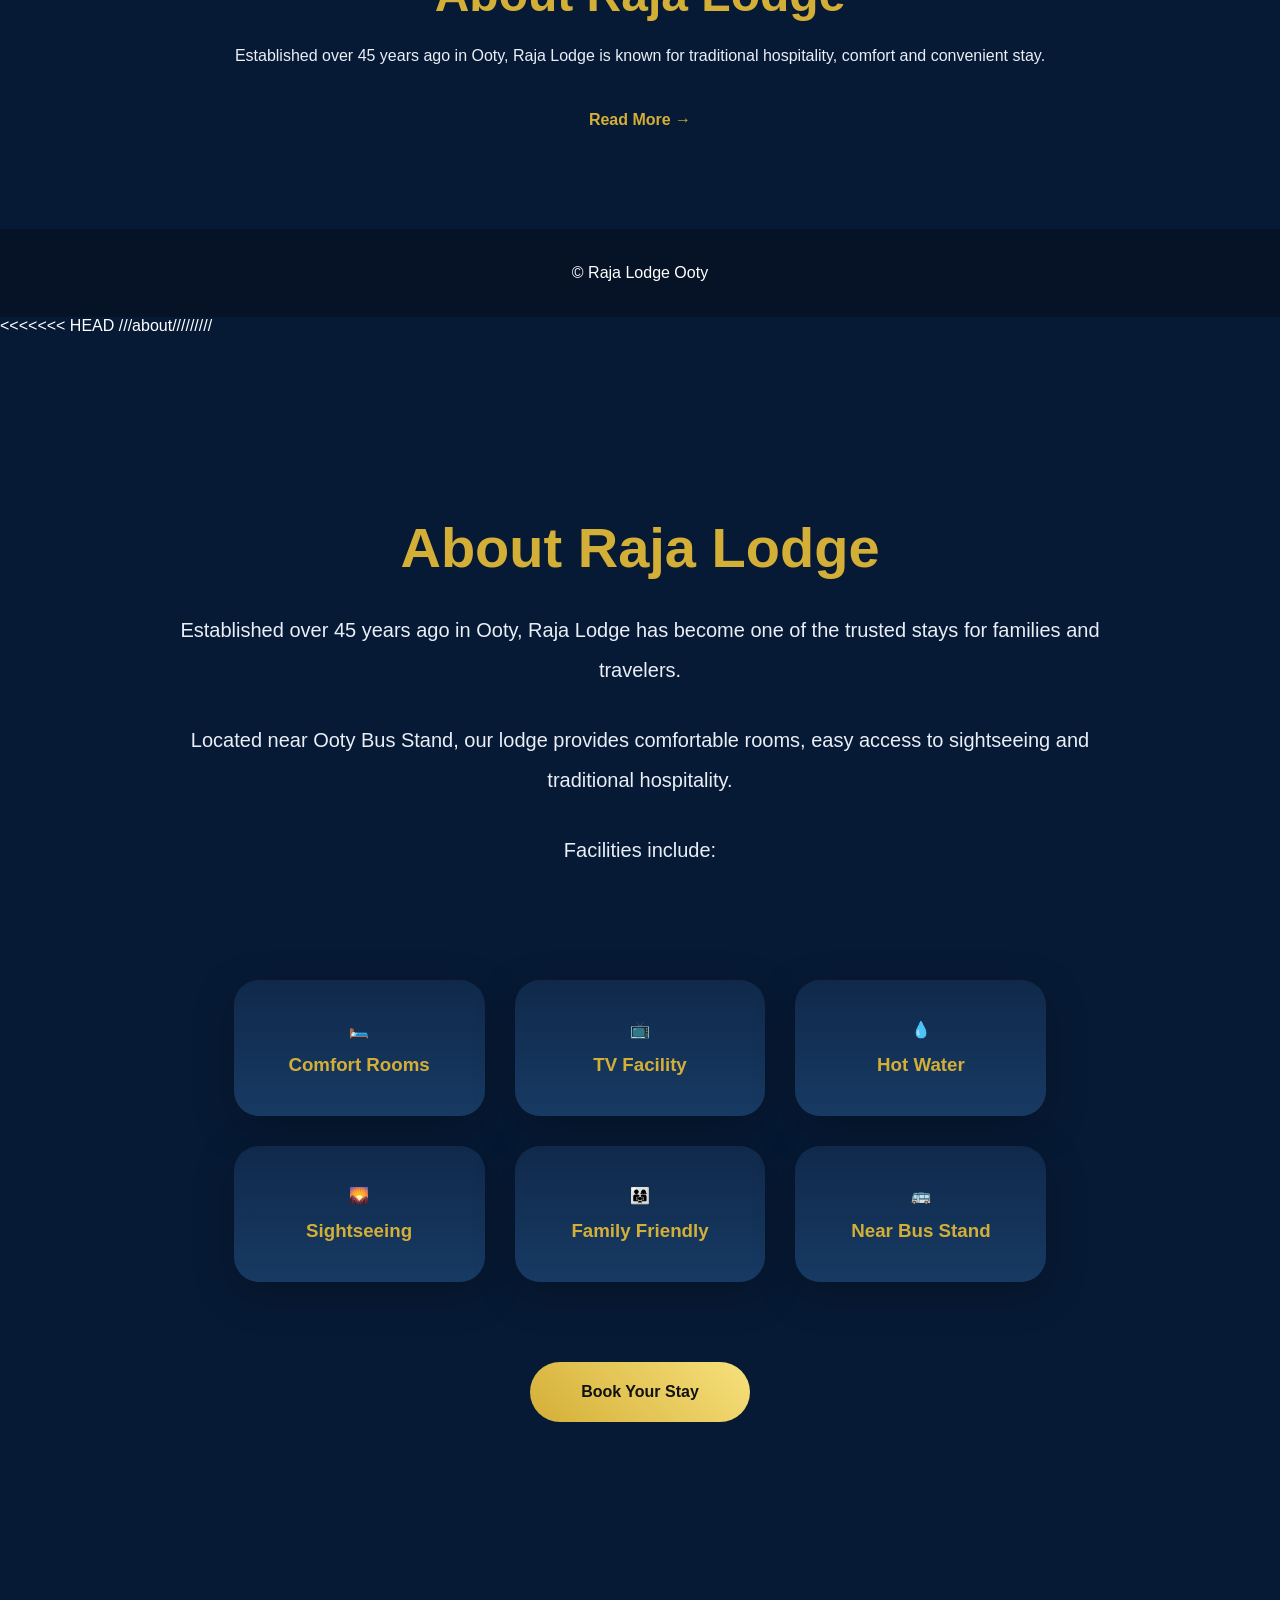
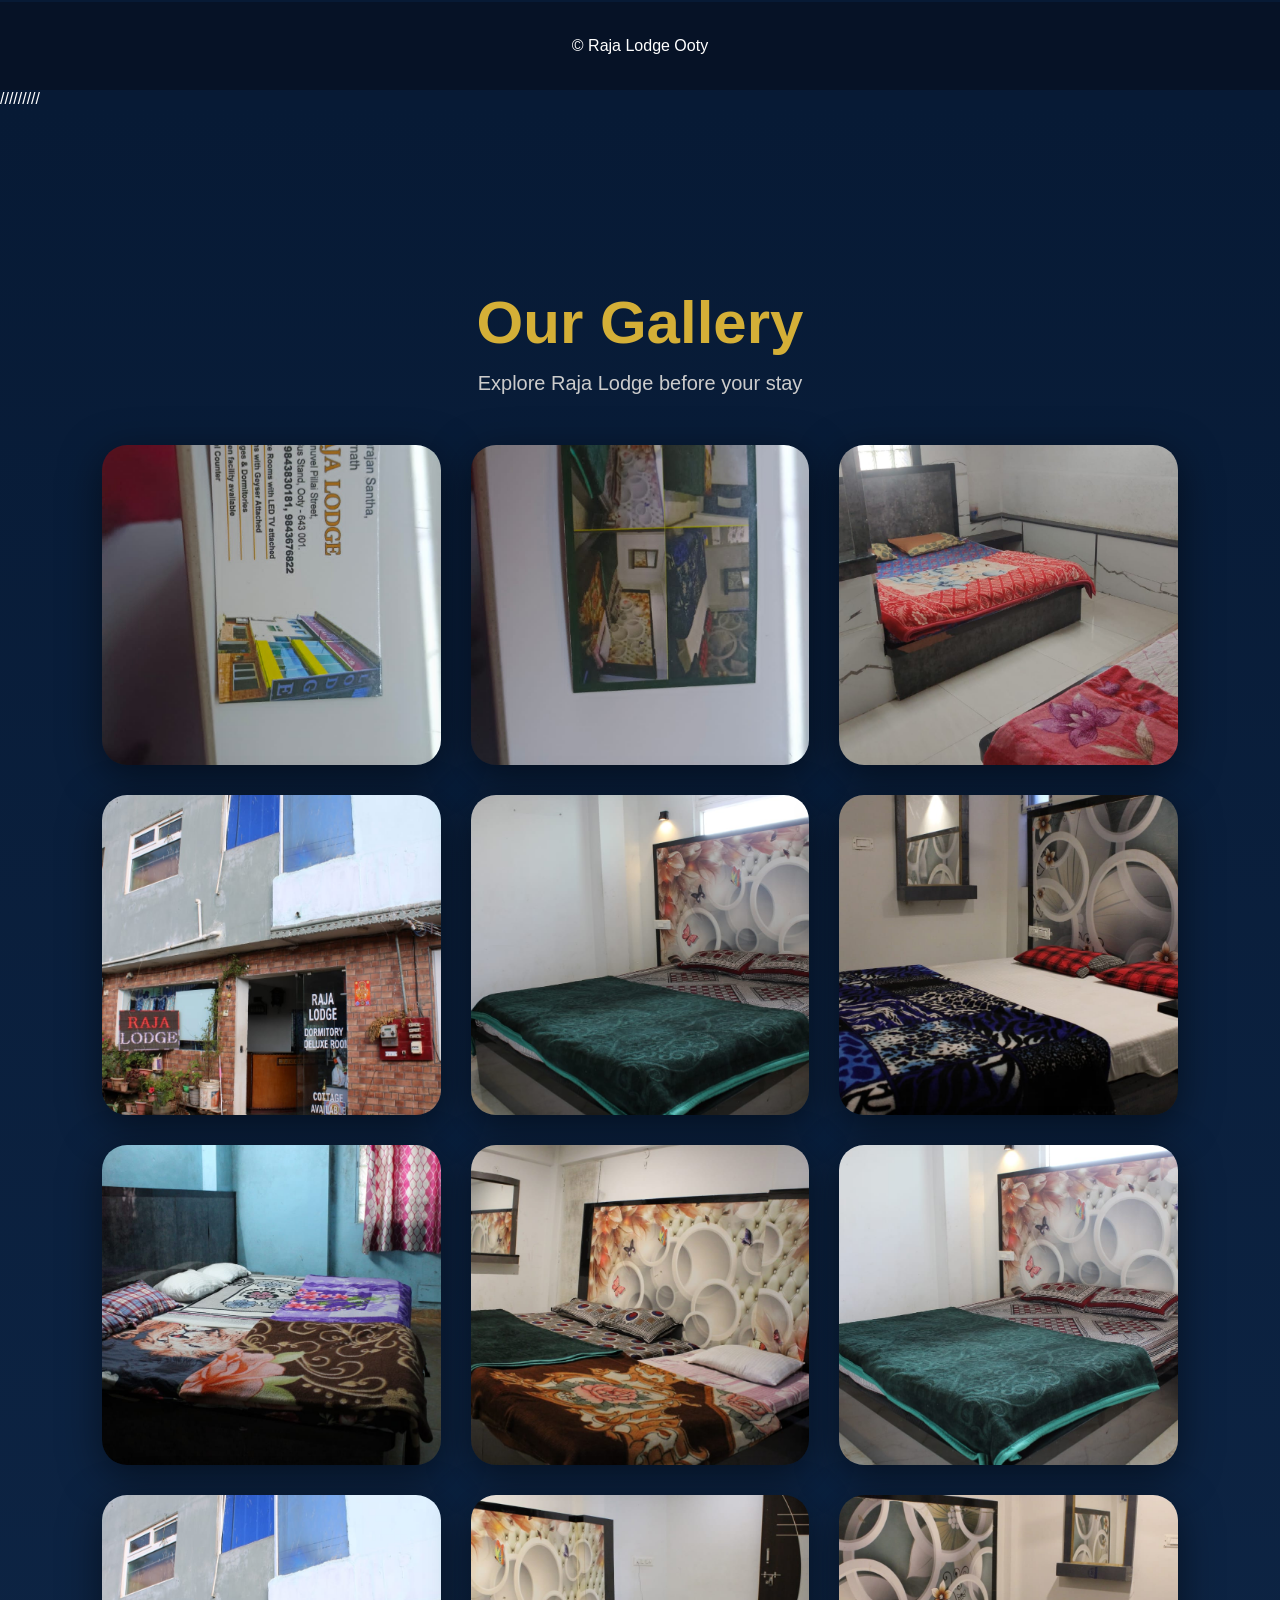
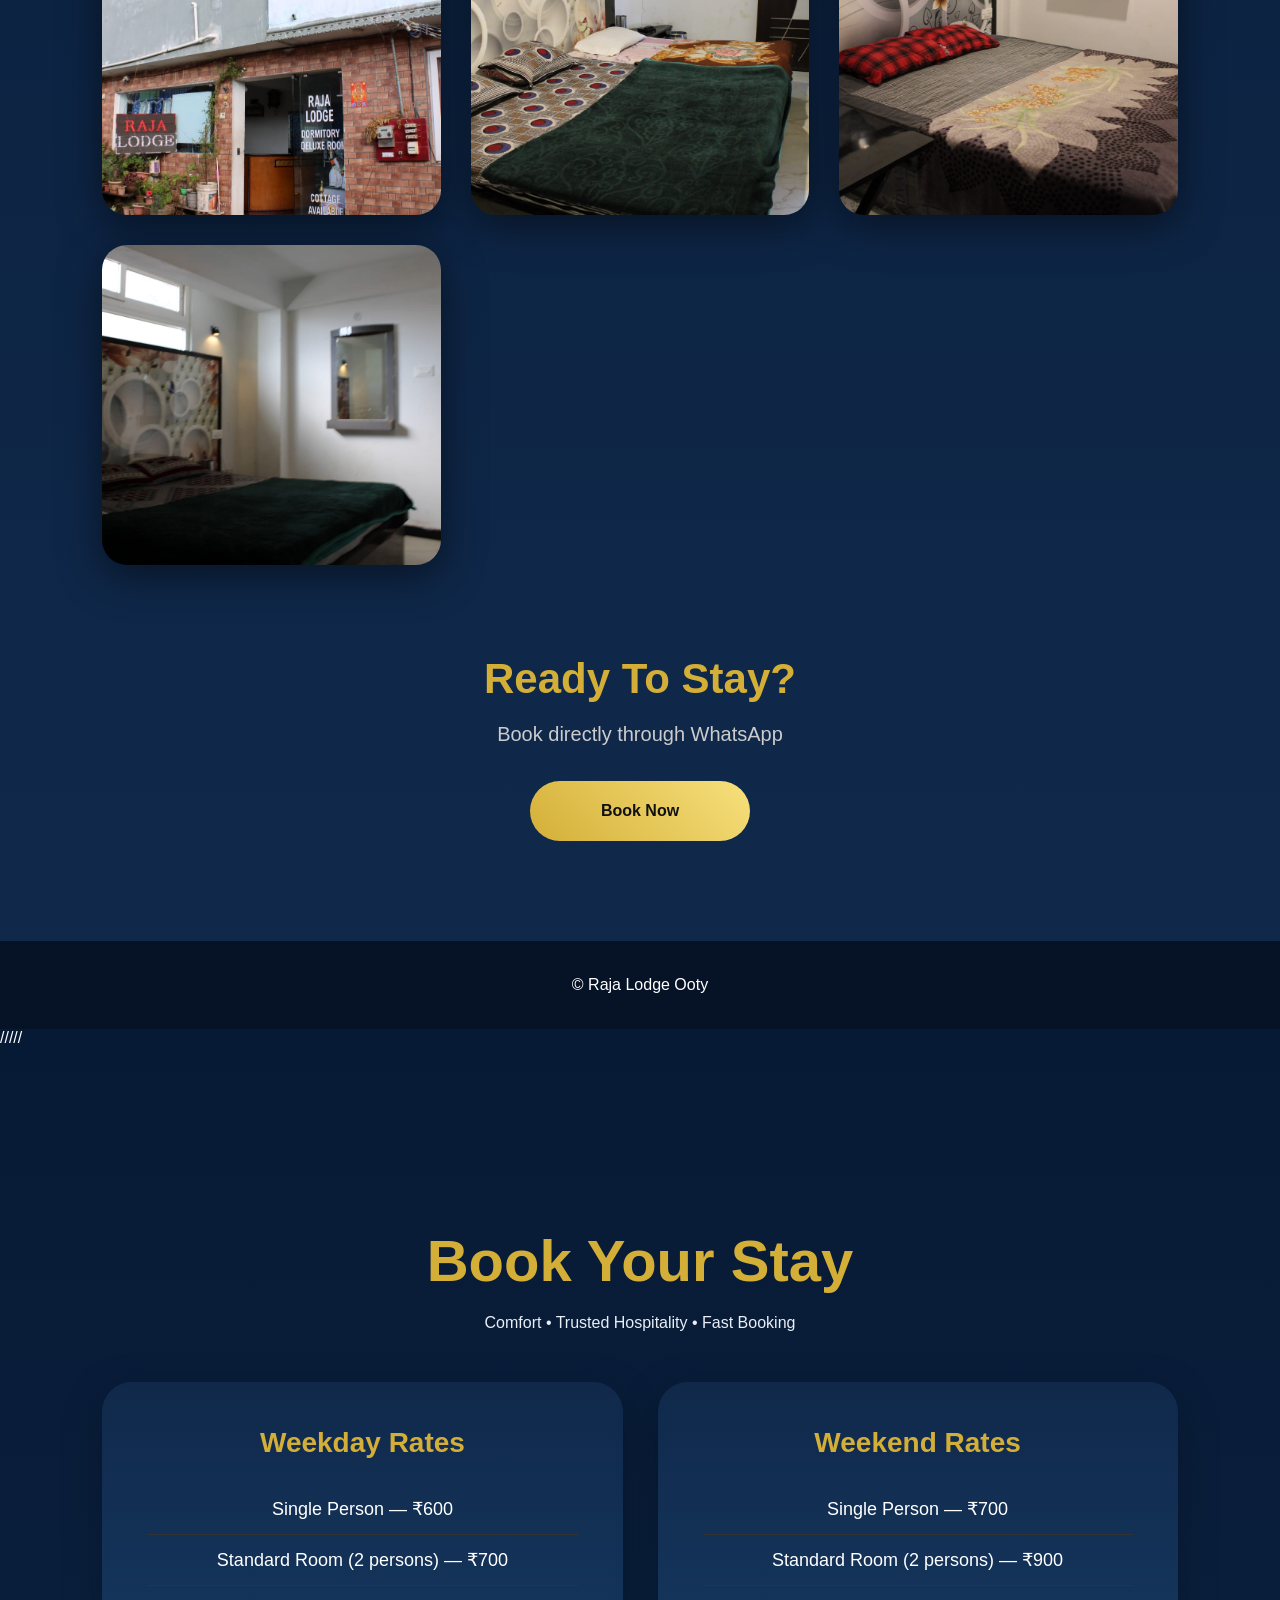
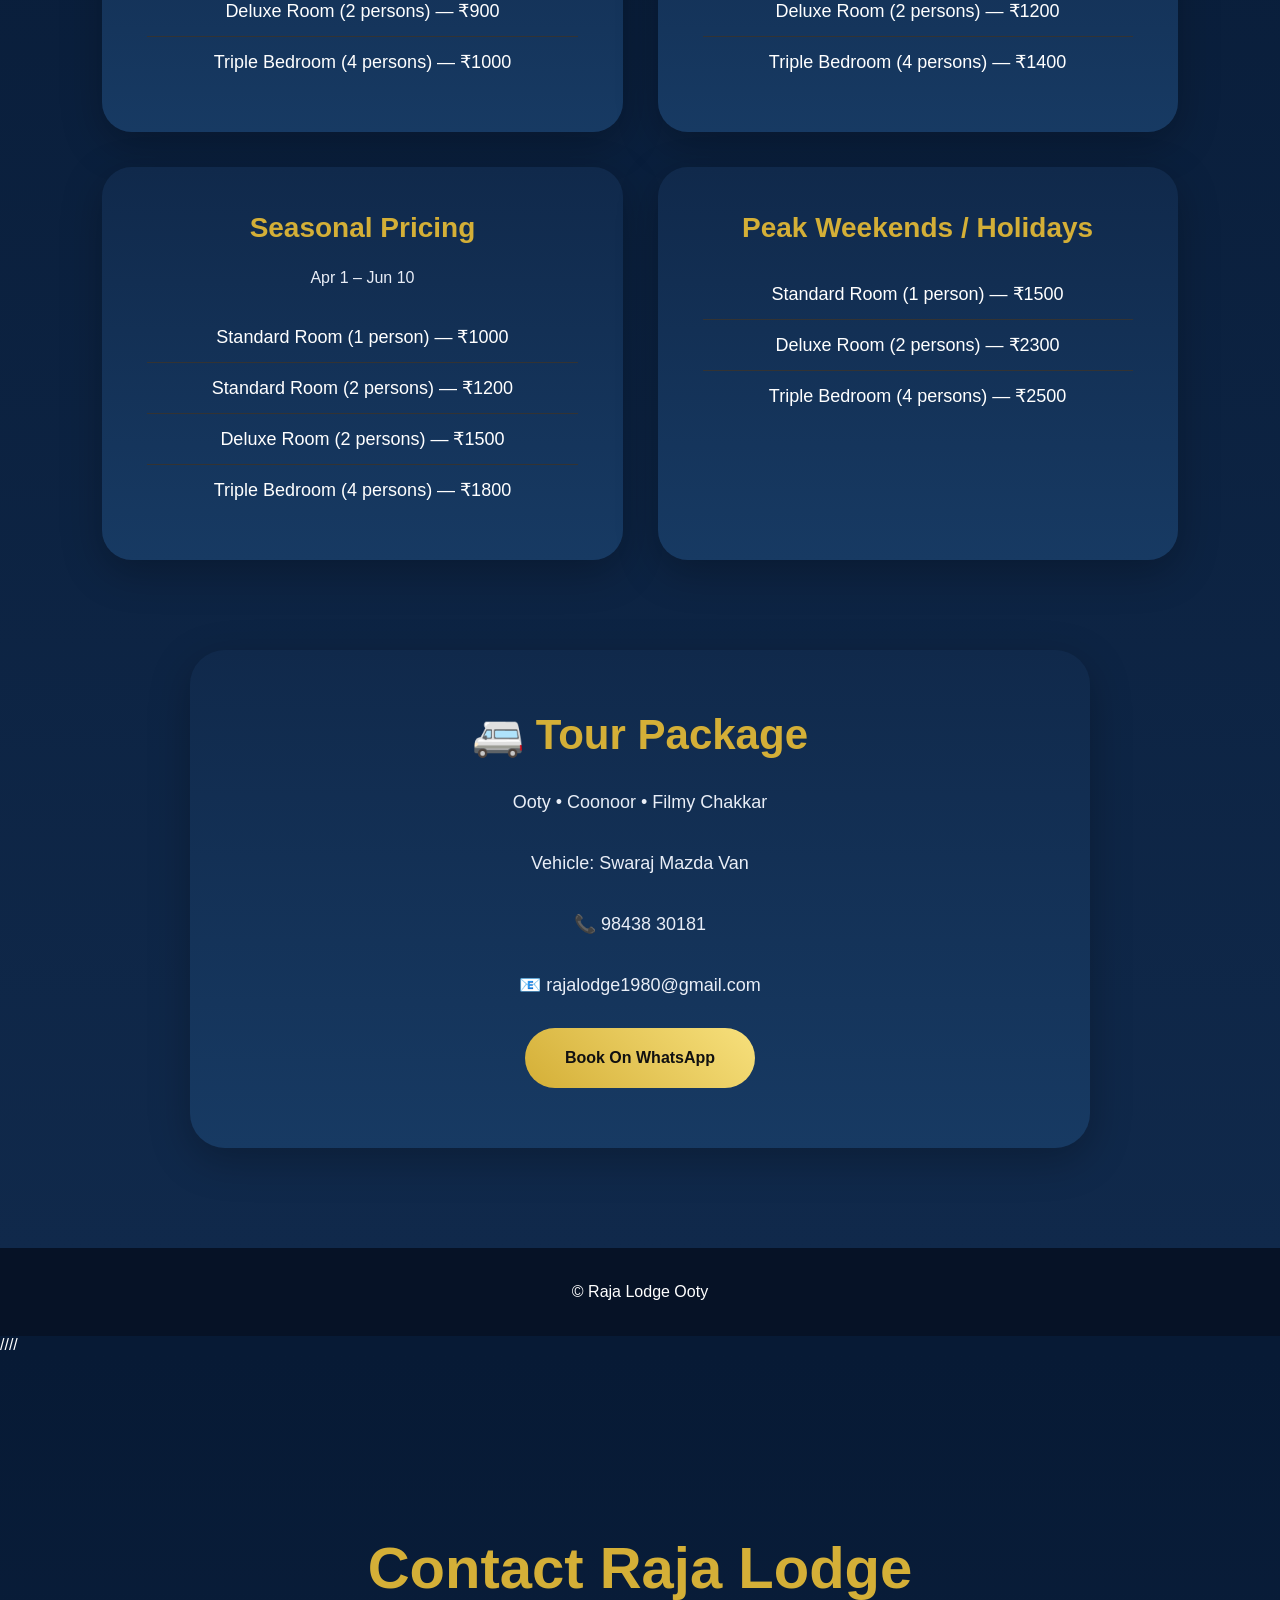
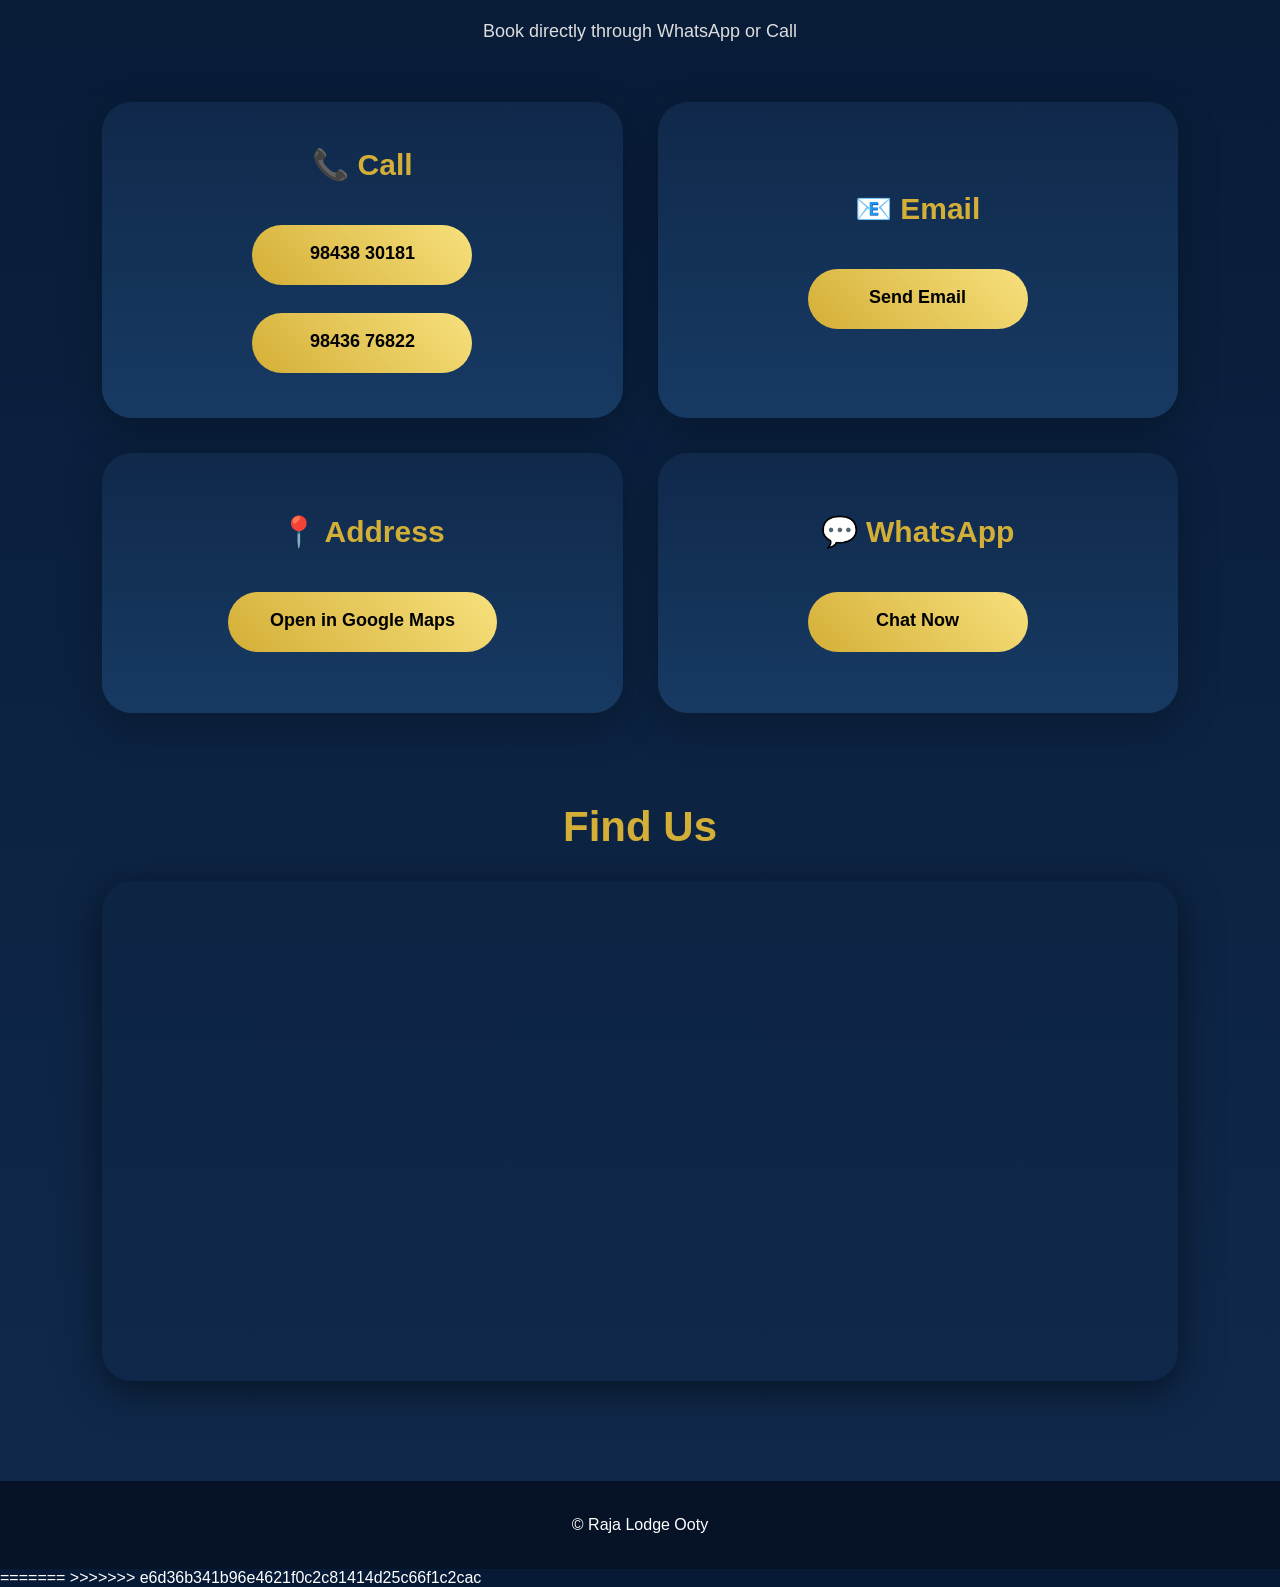
==== commit ffa954e6: "after conflict" ====
--- a/index.html
+++ b/index.html
@@ -57,7 +57,7 @@
 
 <nav>
 
-<a href="home.html">
+<a href="index.html">
 Home
 </a>
 
@@ -292,6 +292,7 @@
 </body>
 
 </html>
+<<<<<<< HEAD
 
 ///about/////////
 
@@ -1138,4 +1139,6 @@
 
 </body>
 
-</html>+</html>
+=======
+>>>>>>> e6d36b341b96e4621f0c2c81414d25c66f1c2cac
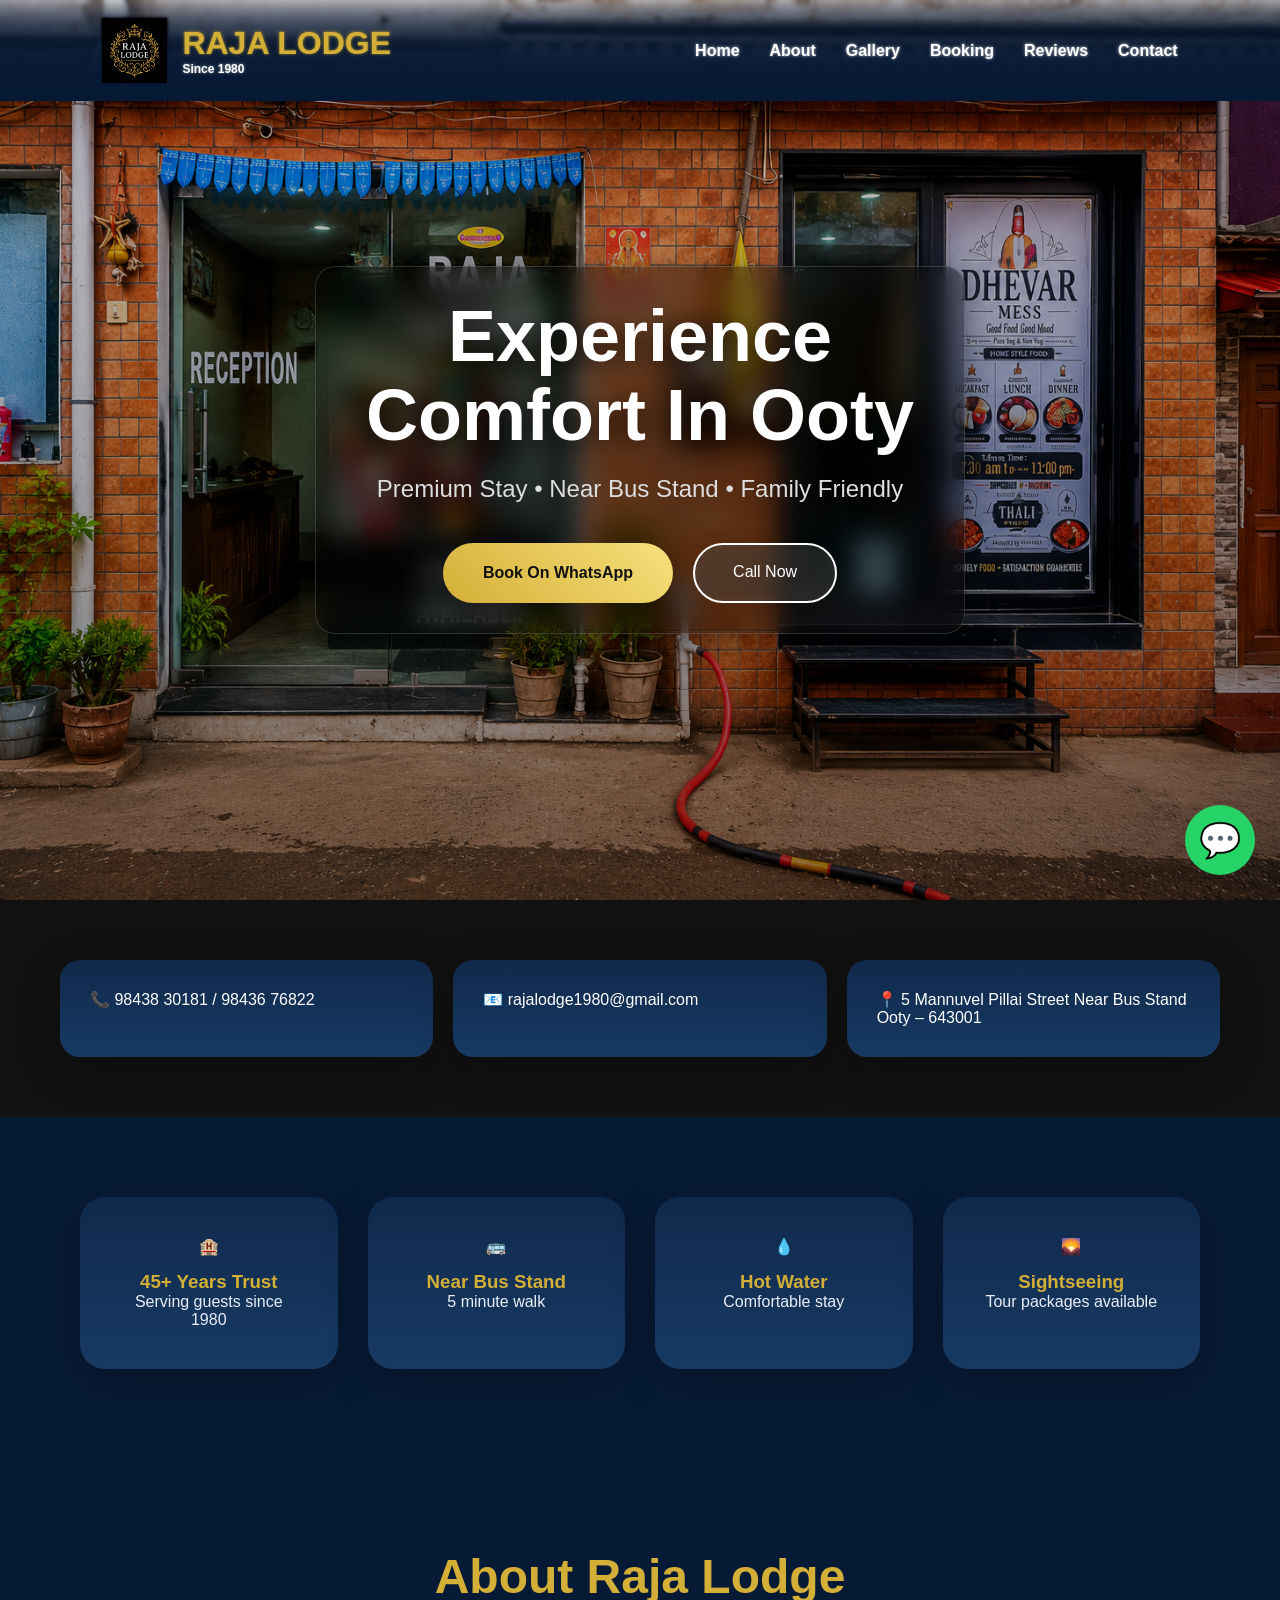
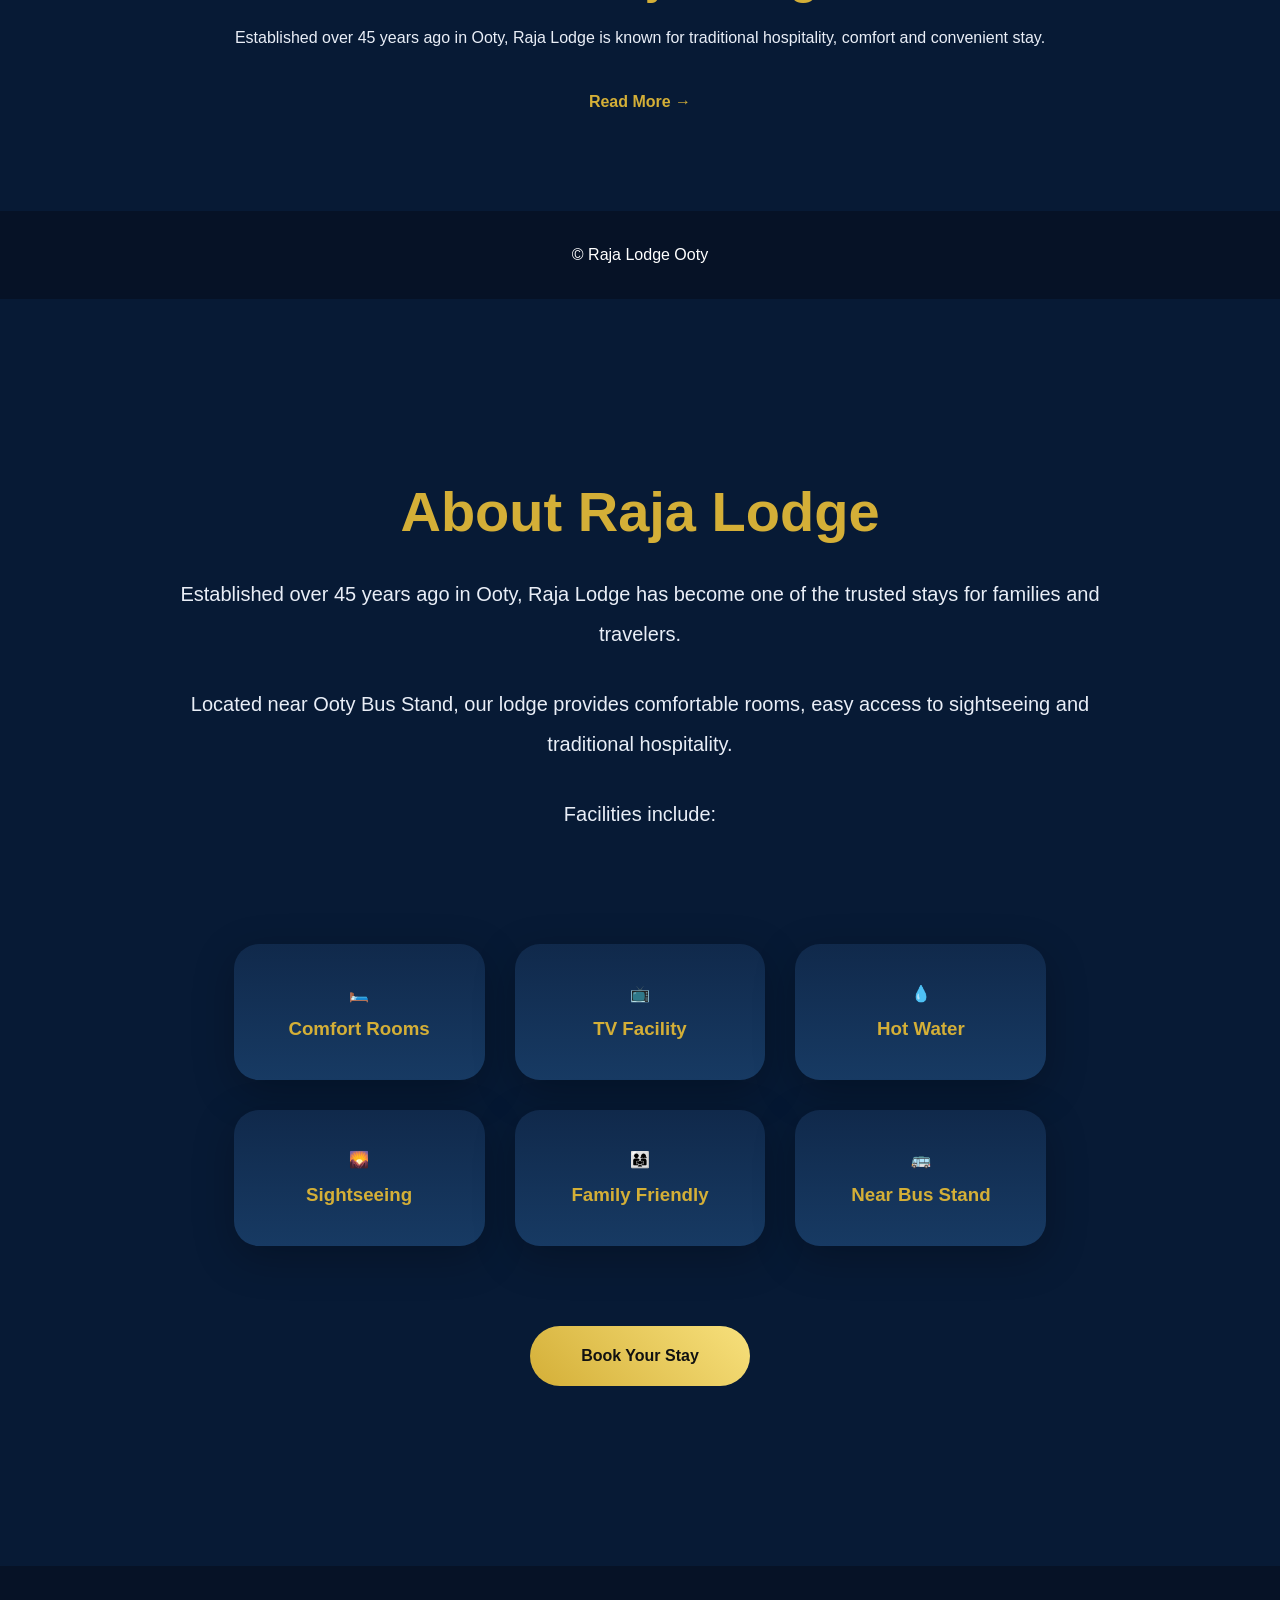
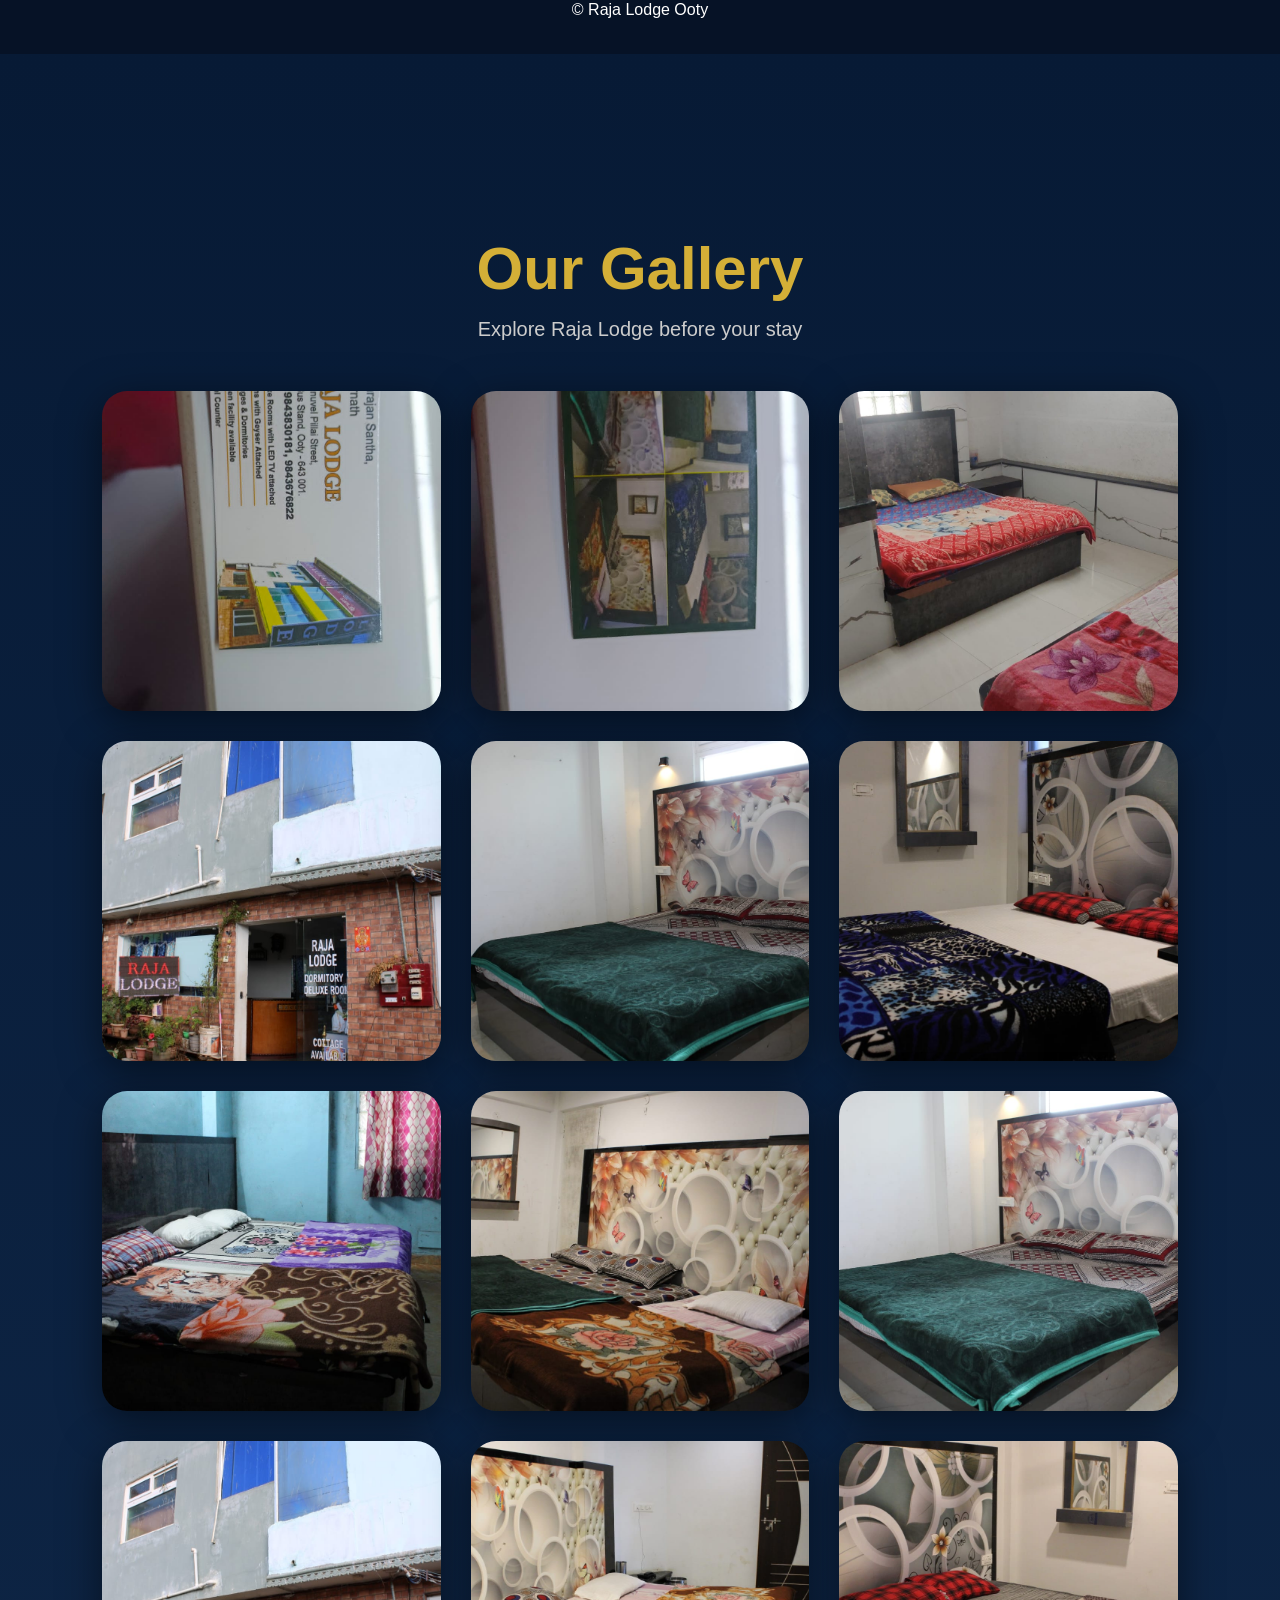
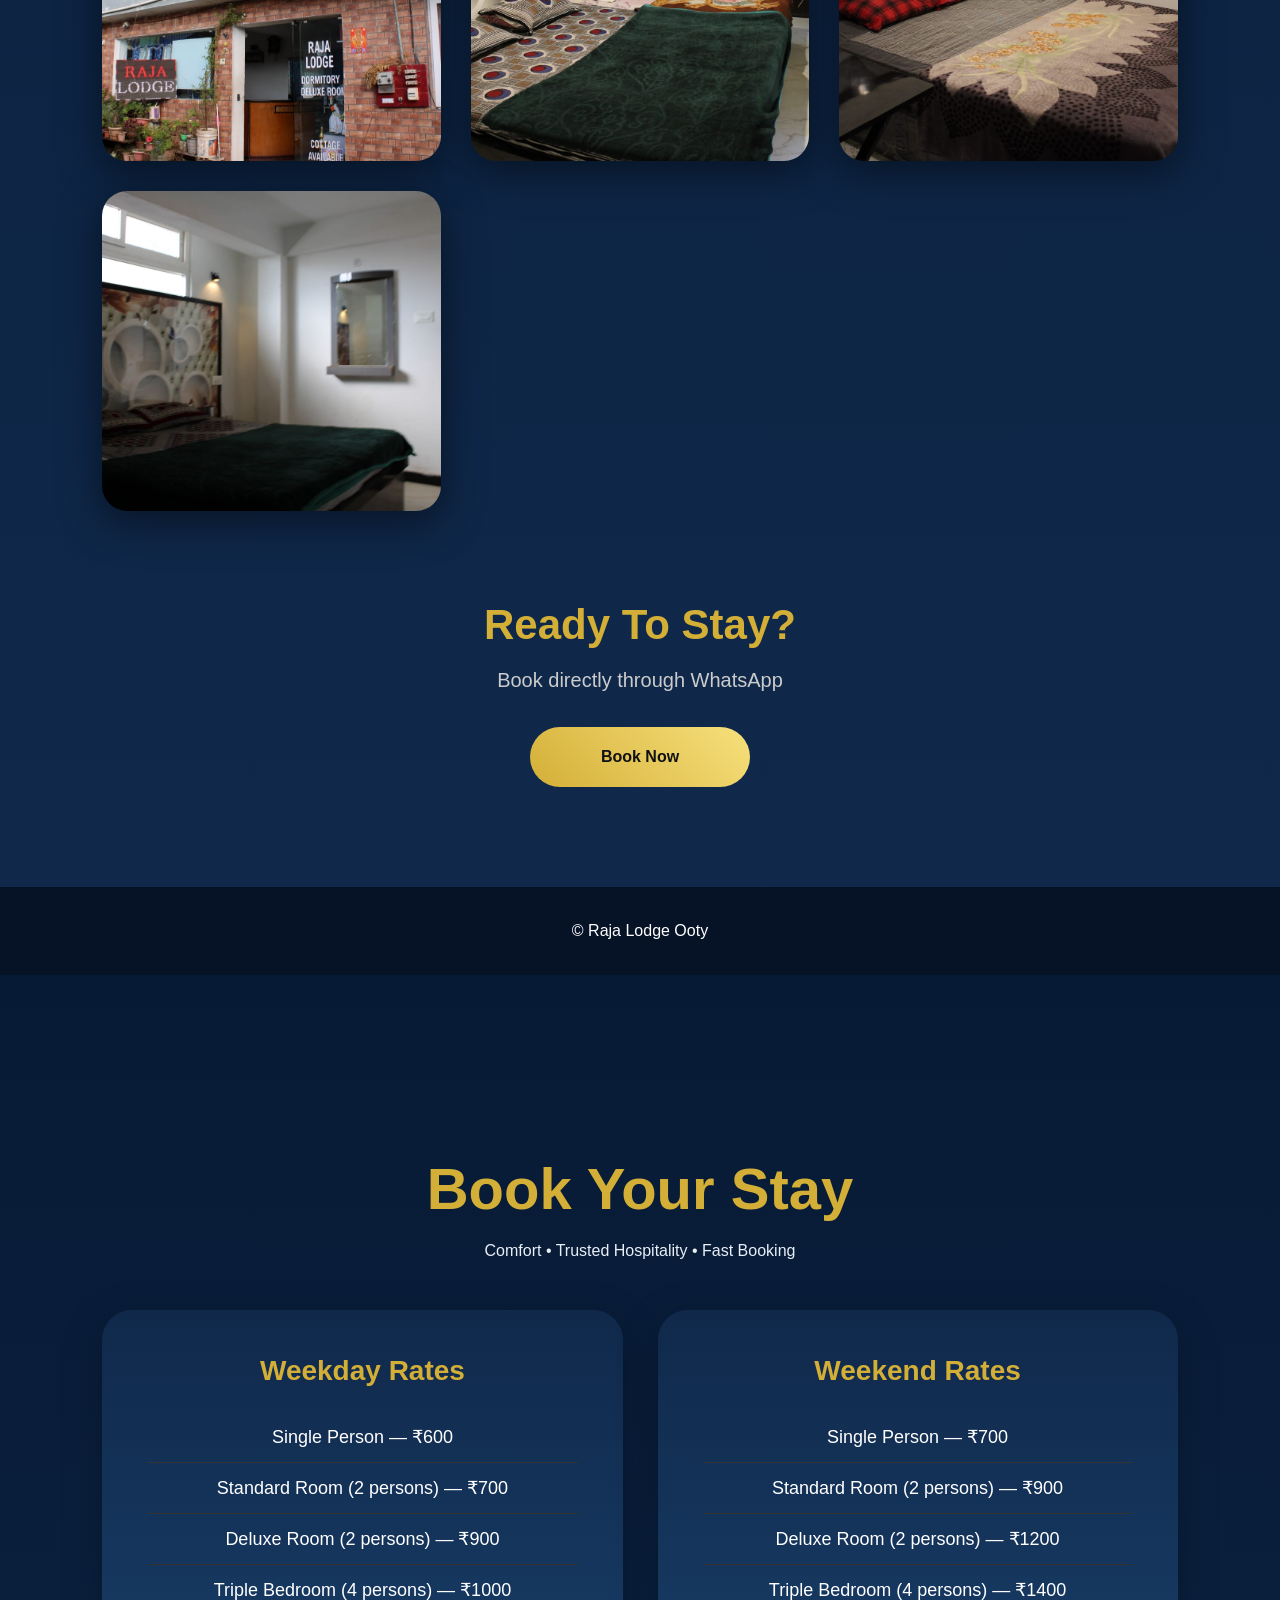
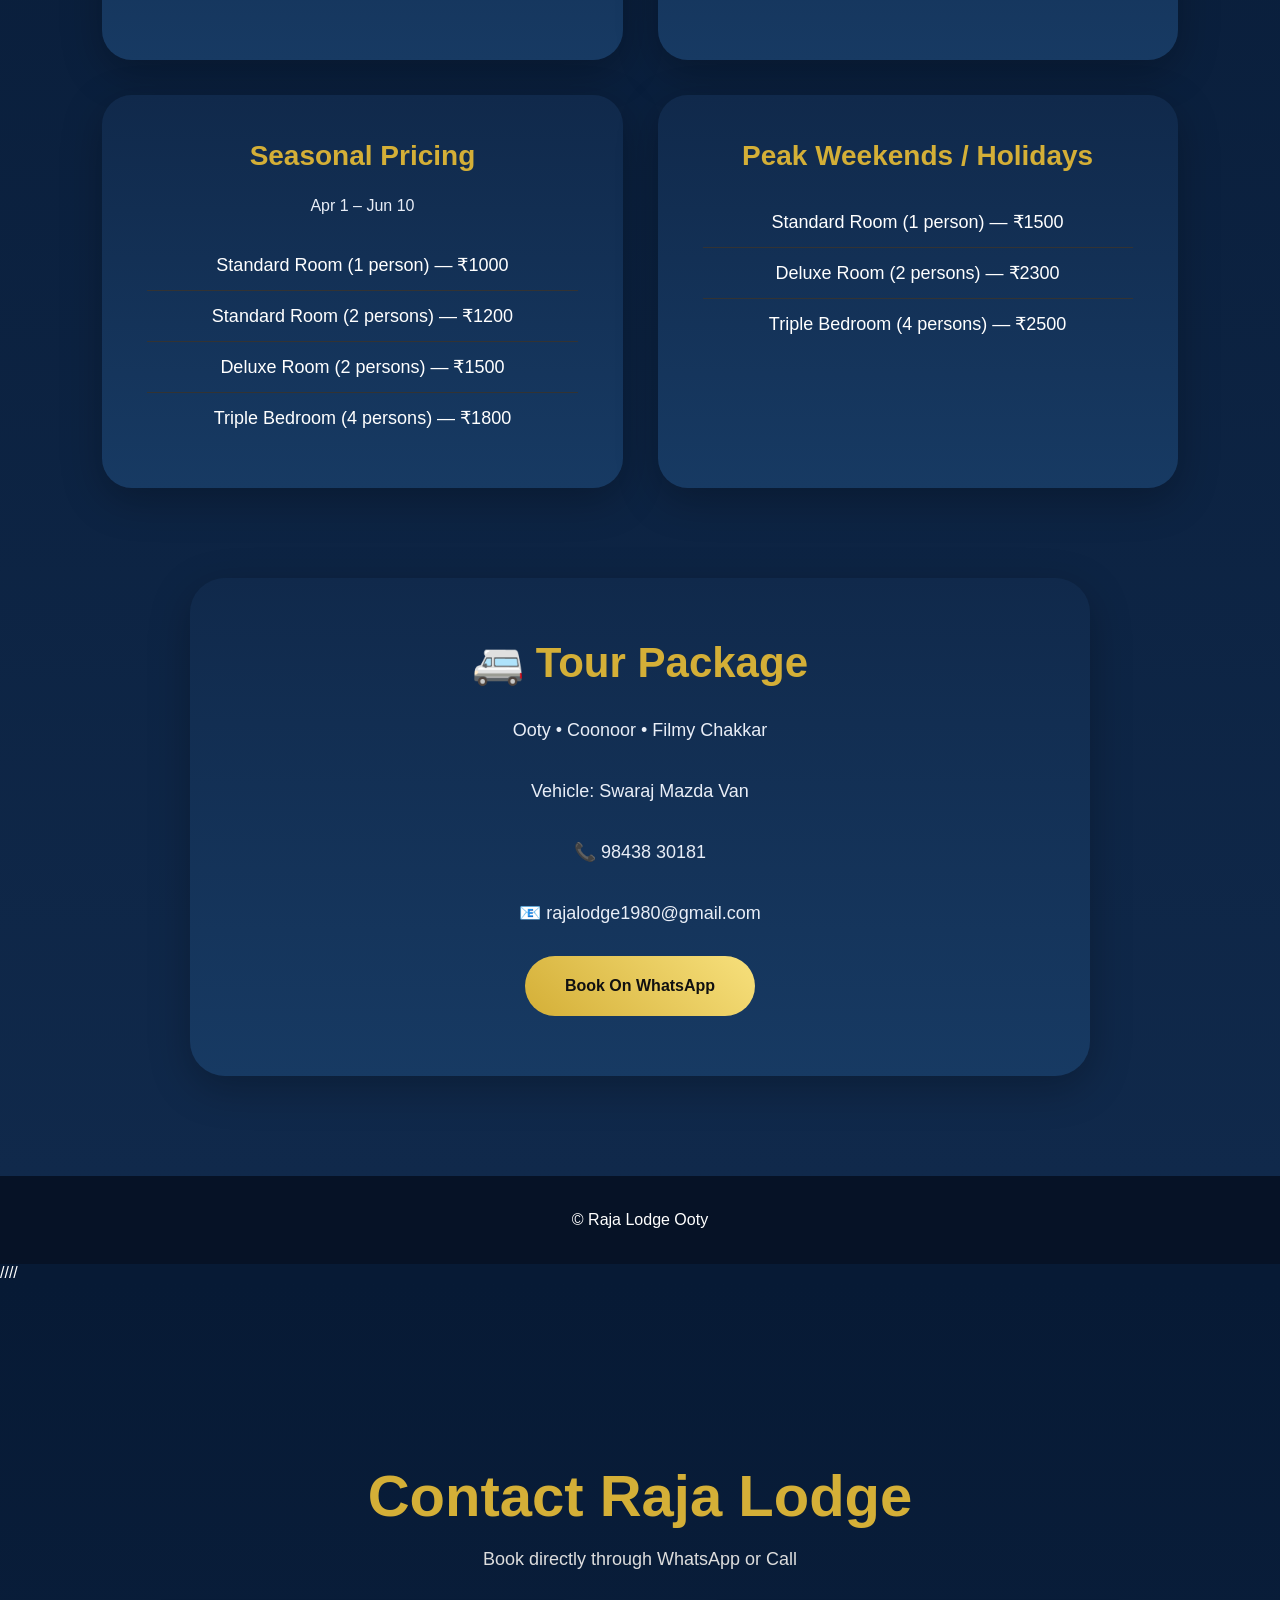
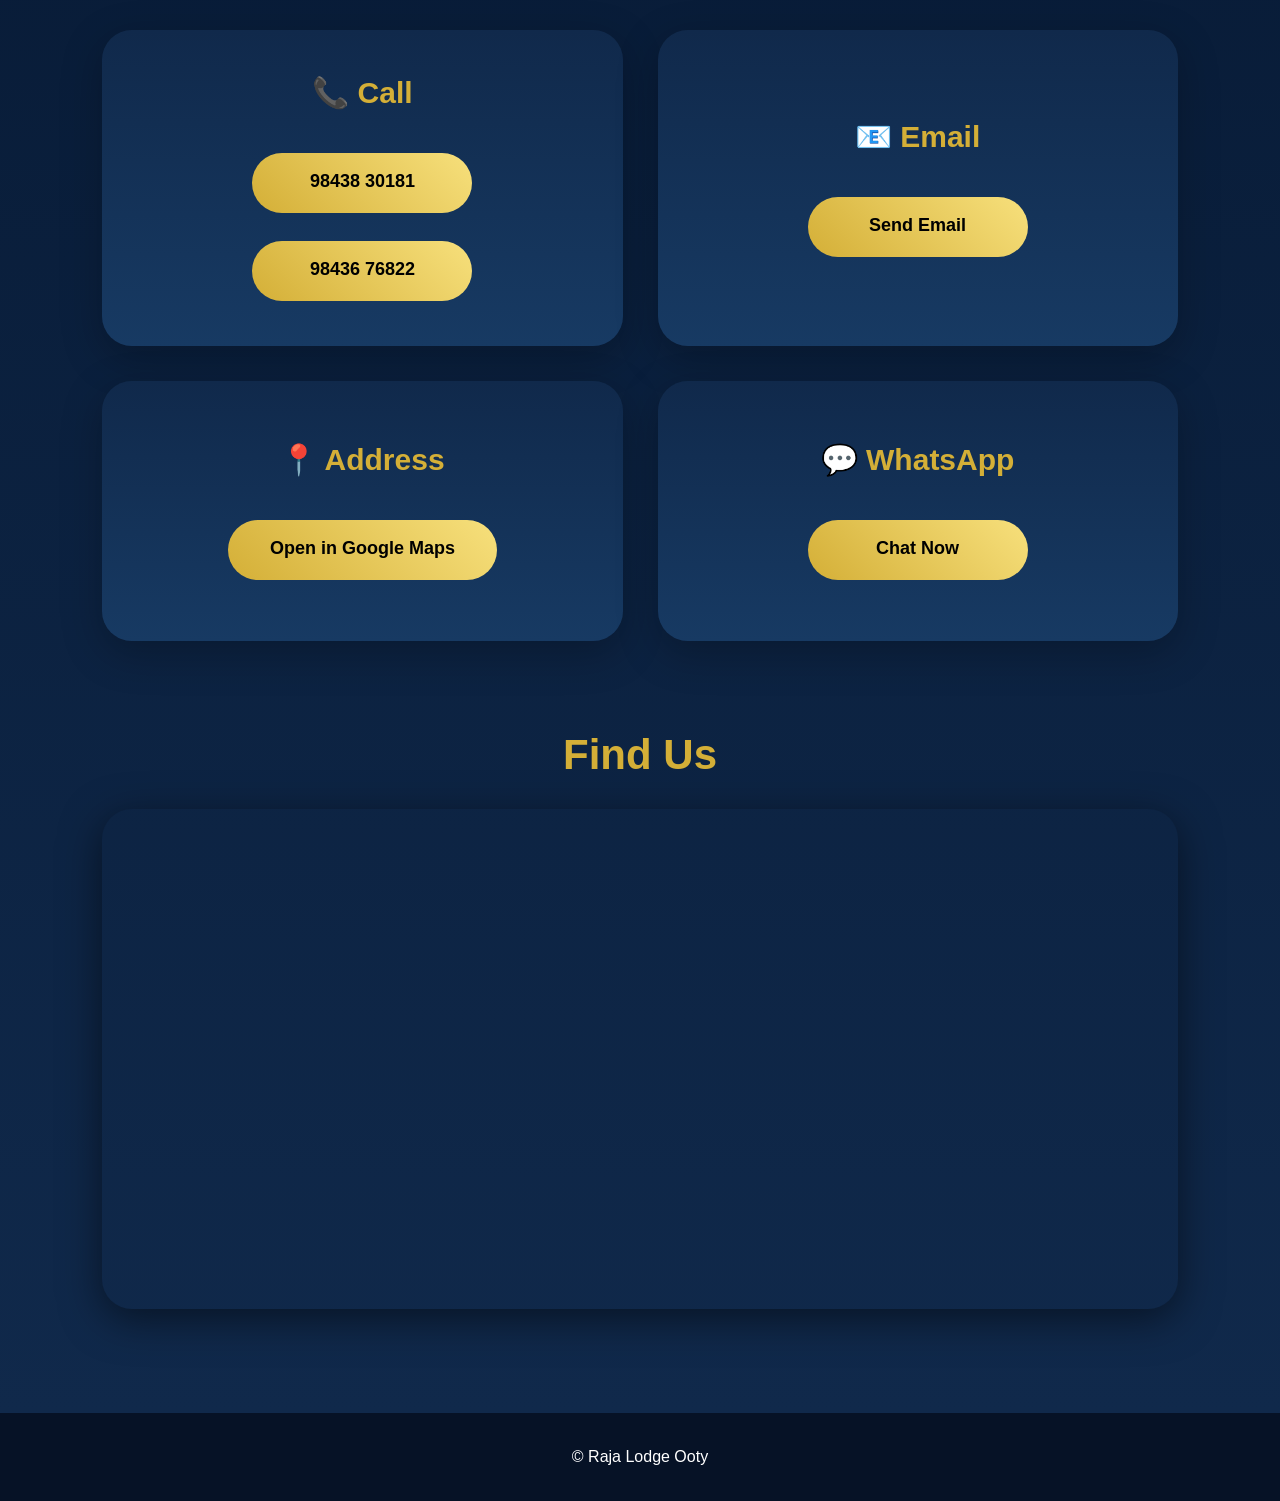
==== commit 7248b649: "remooved" ====
--- a/index.html
+++ b/index.html
@@ -1,4 +1,4 @@
-#home////
+
 <!DOCTYPE html>
 <html lang="en">
 
@@ -292,9 +292,7 @@
 </body>
 
 </html>
-<<<<<<< HEAD
-
-///about/////////
+
 
 <!DOCTYPE html>
 
@@ -513,7 +511,7 @@
 
 </html>
 
-/////////
+
 <!DOCTYPE html>
 
 <html lang="en">
@@ -683,7 +681,7 @@
 </body>
 
 </html>
-/////
+
 <!DOCTYPE html>
 
 <html lang="en">
@@ -1140,5 +1138,4 @@
 </body>
 
 </html>
-=======
->>>>>>> e6d36b341b96e4621f0c2c81414d25c66f1c2cac
+
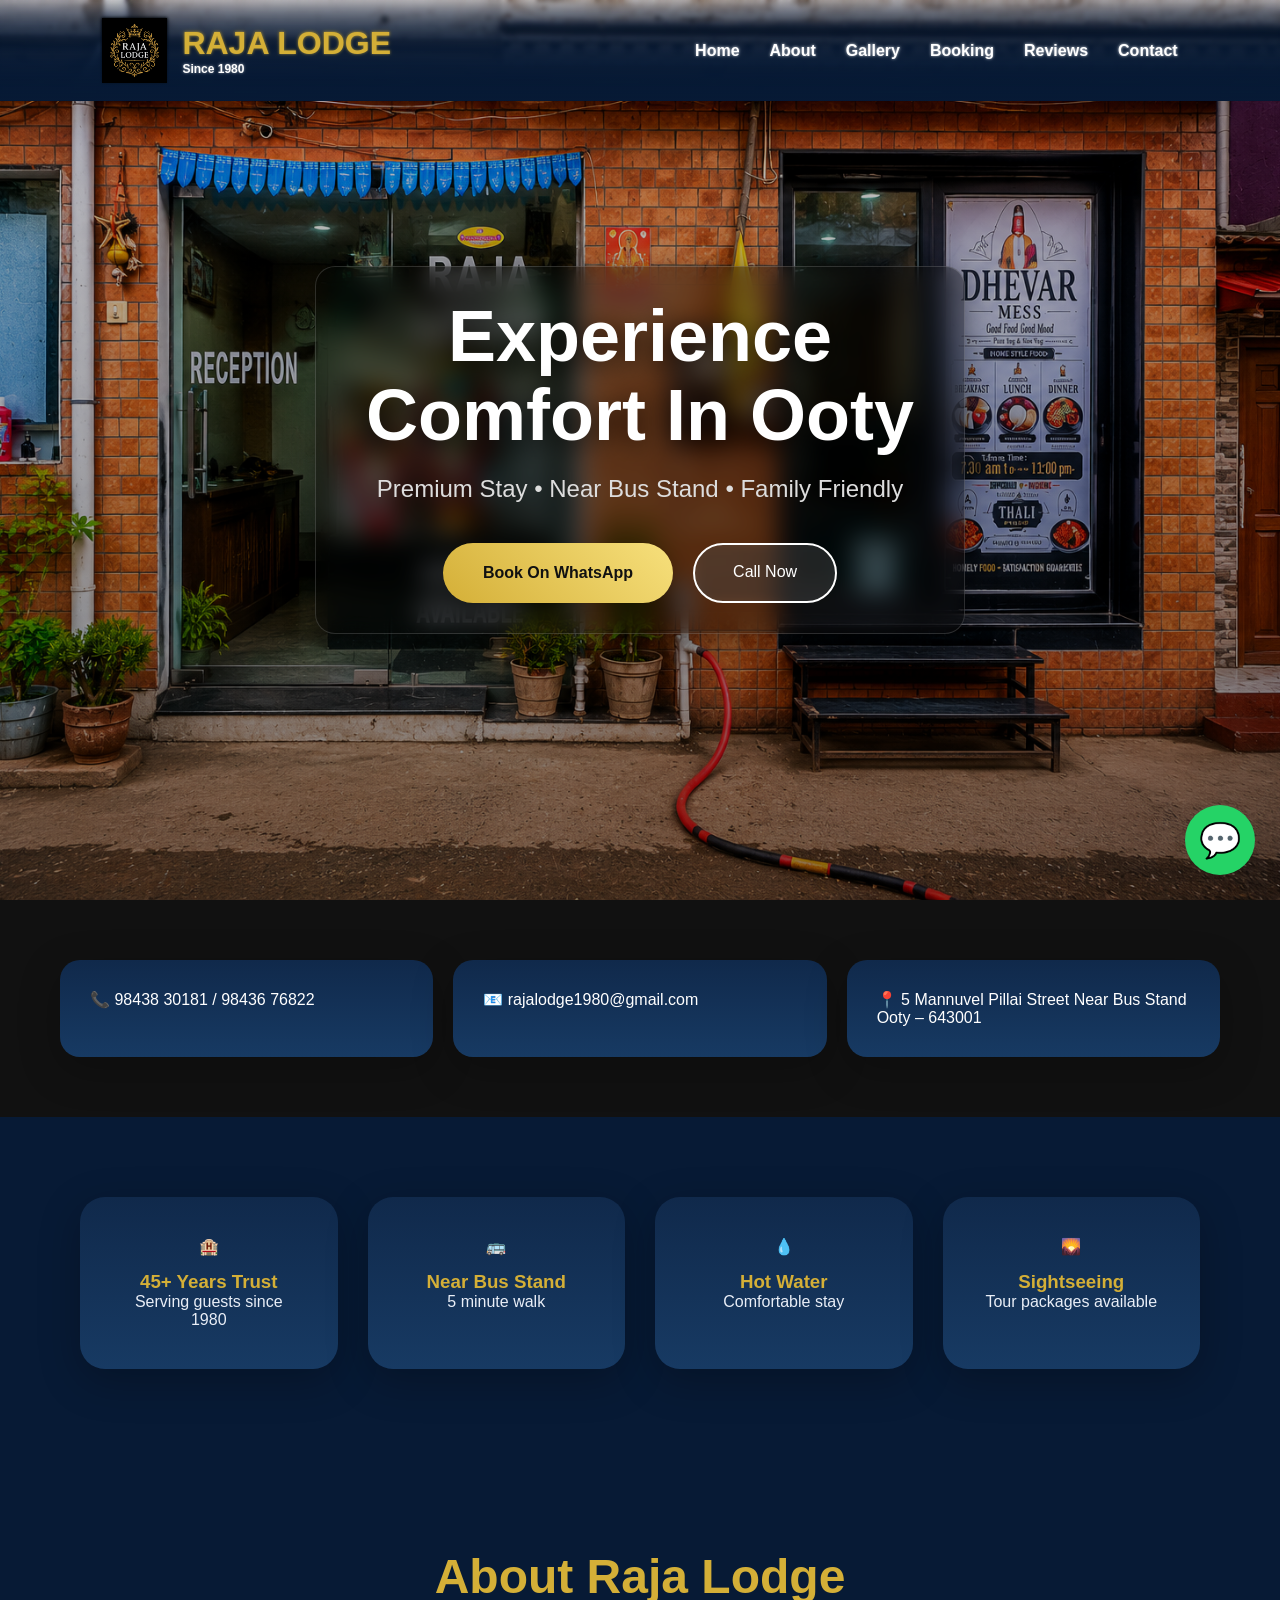
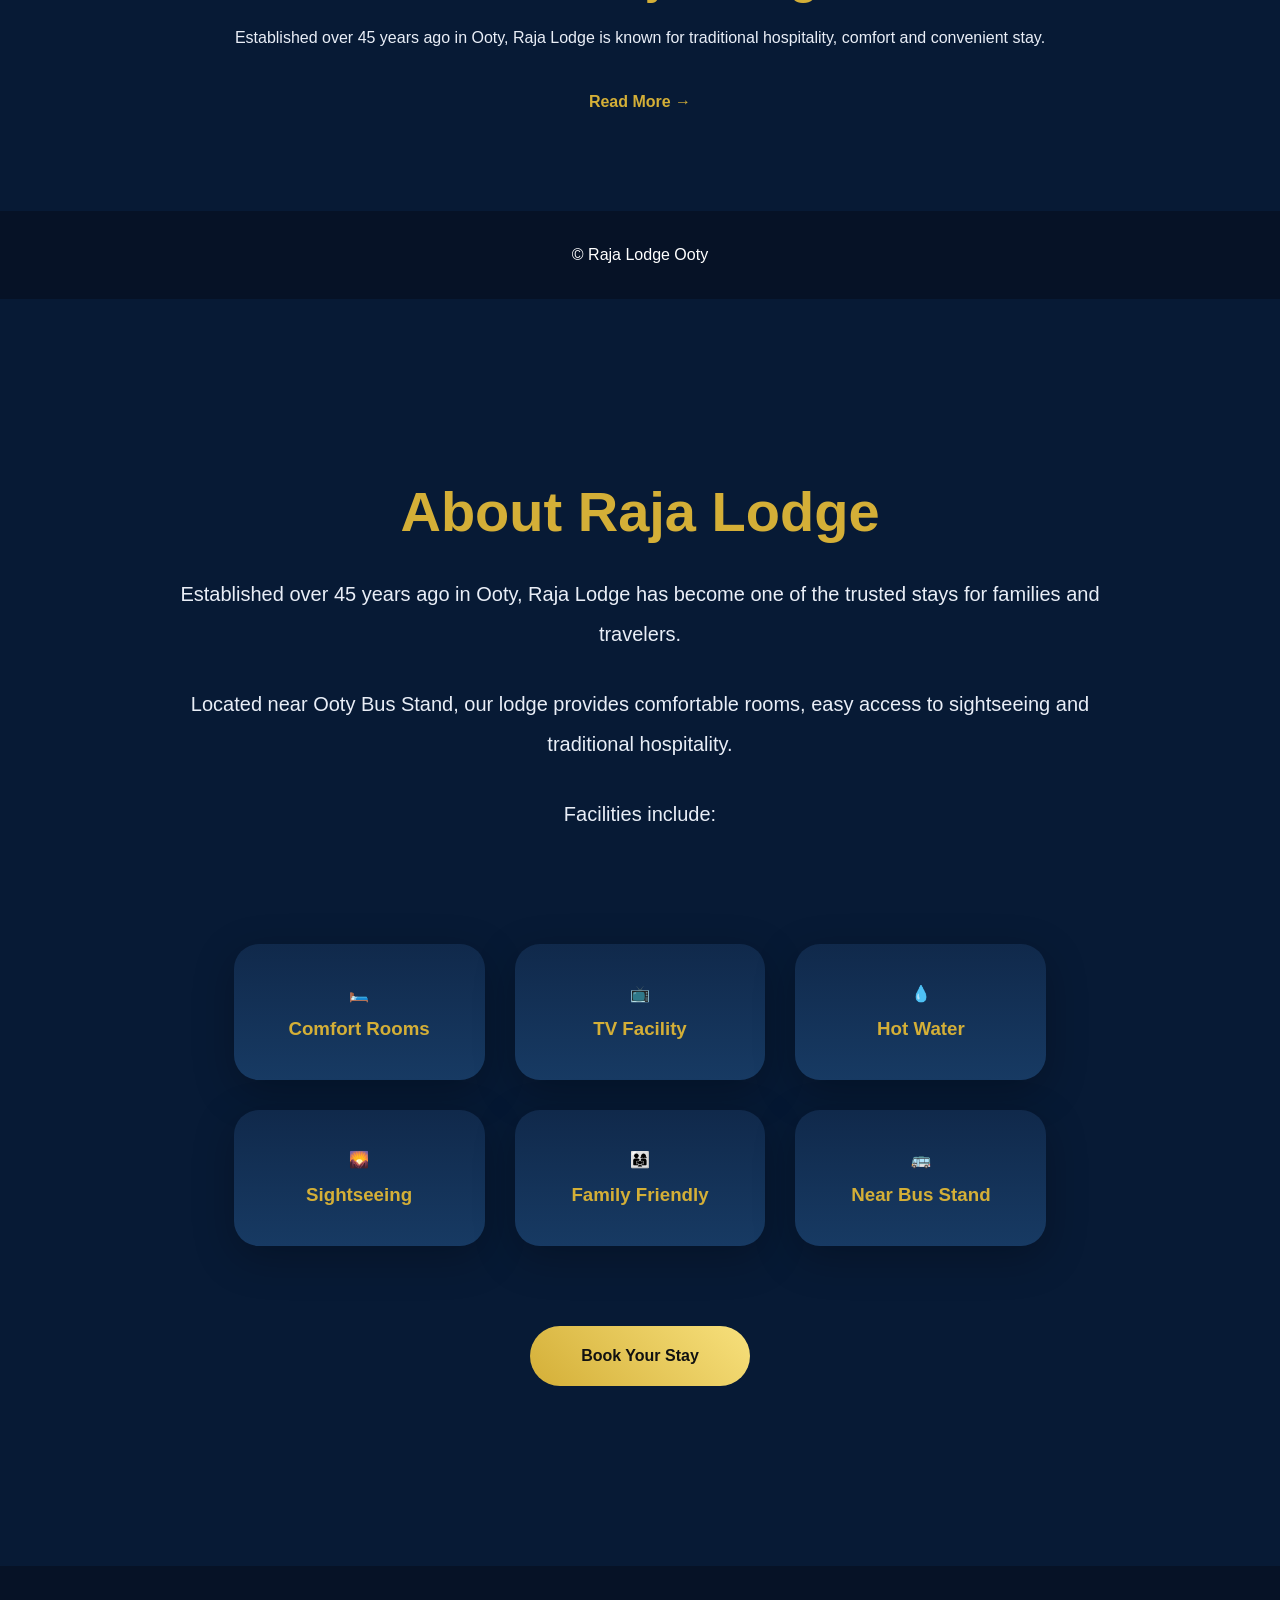
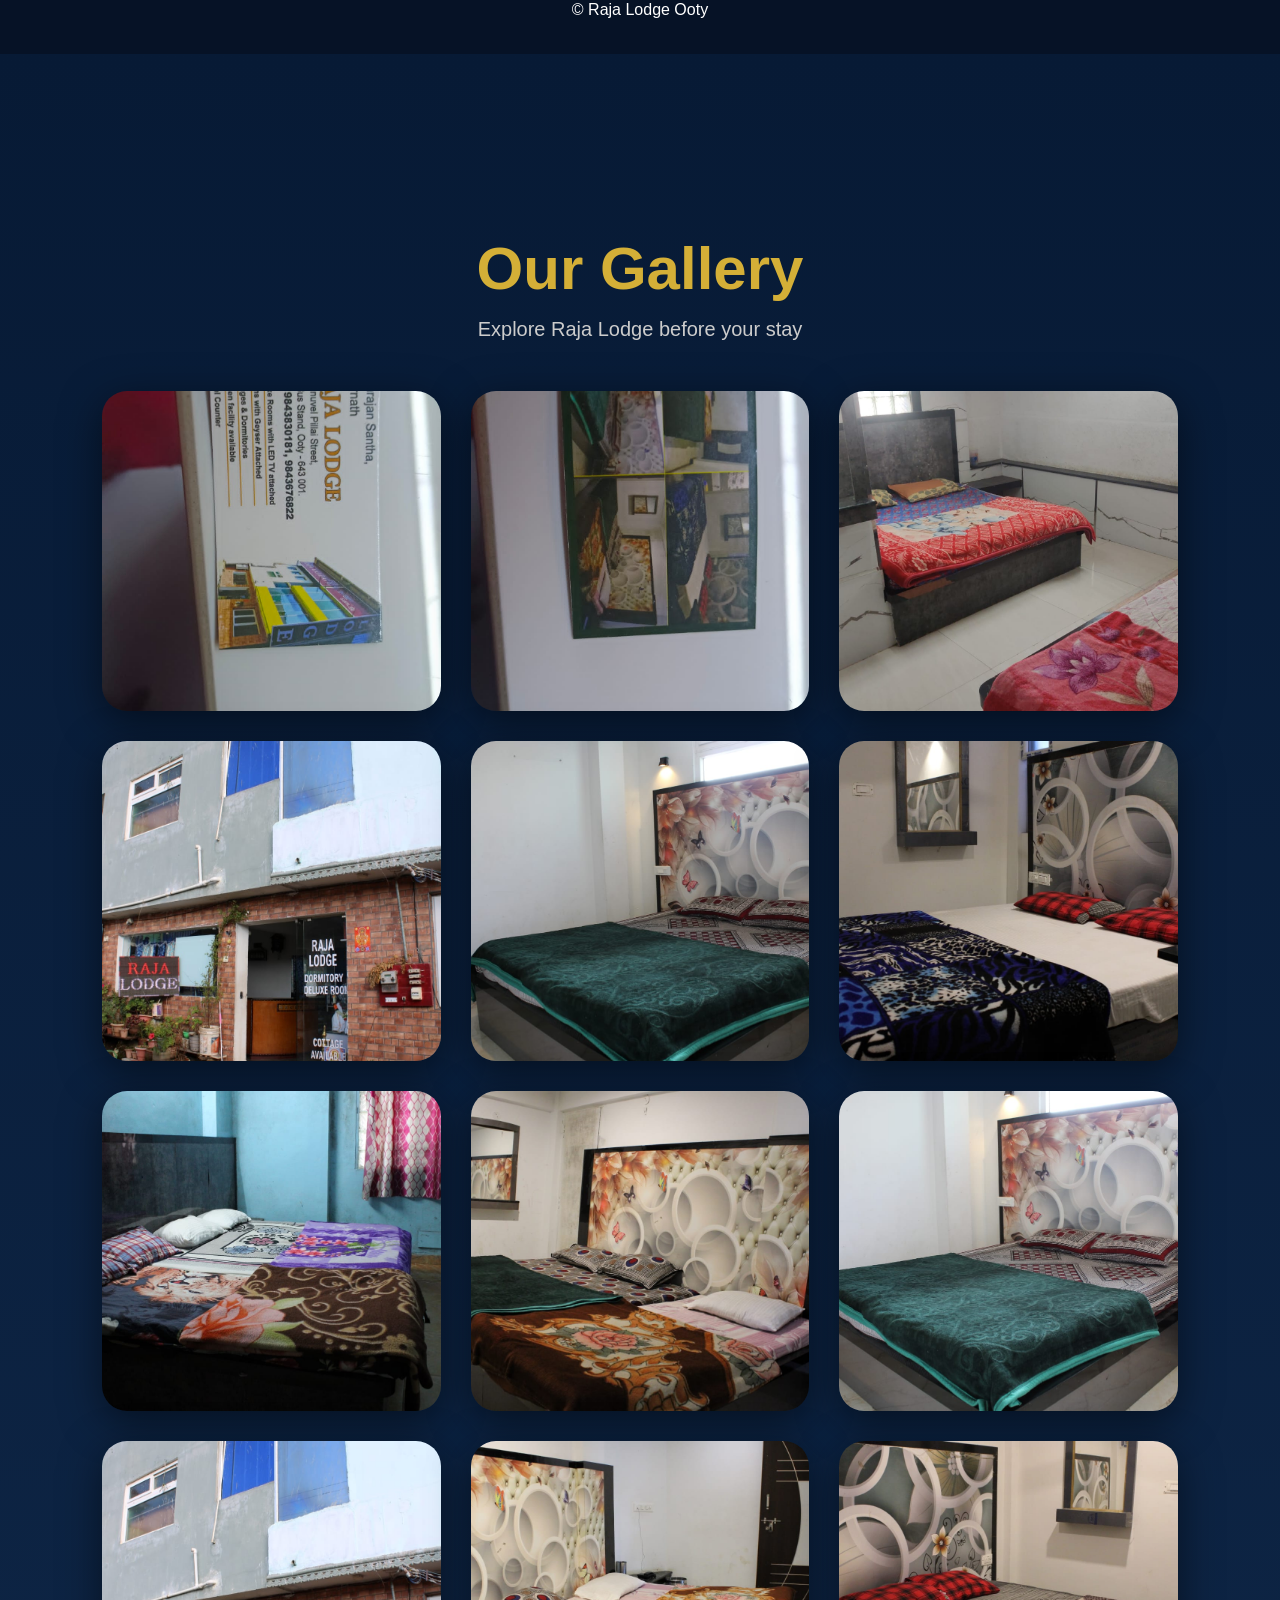
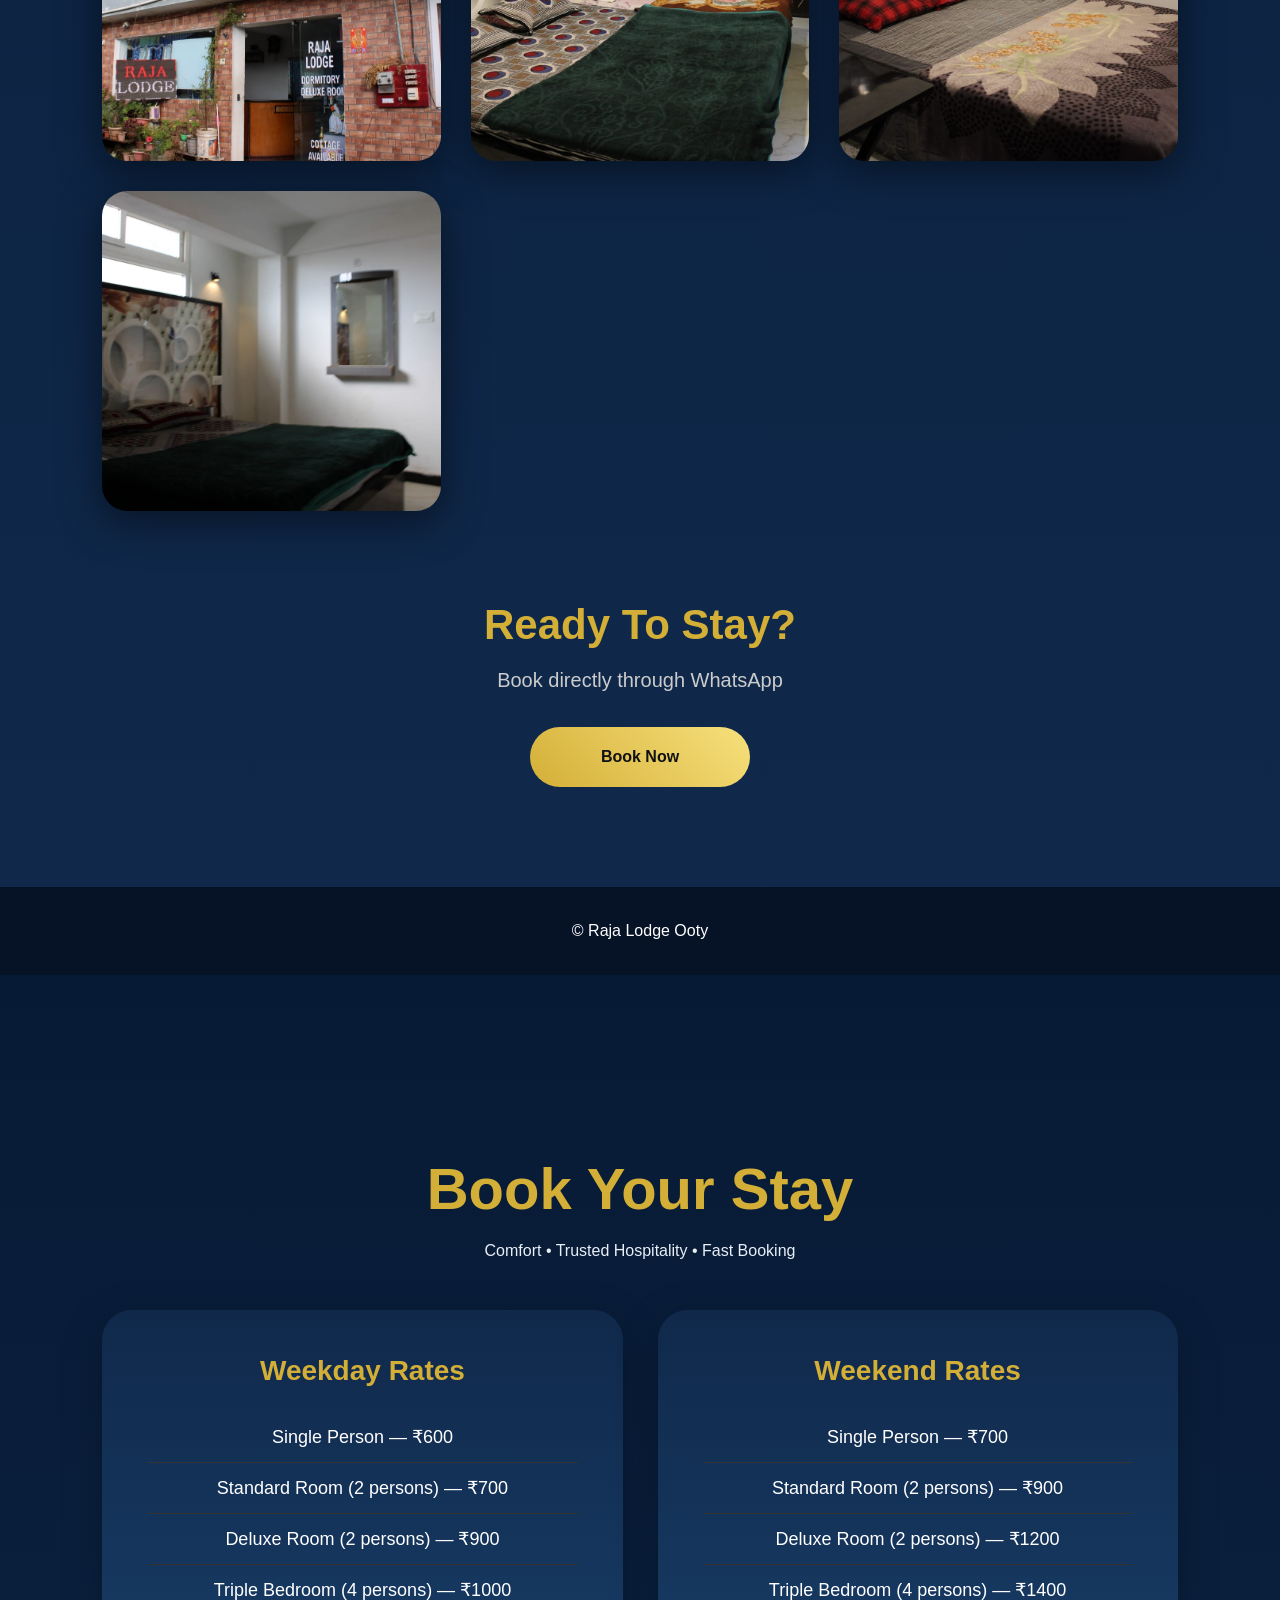
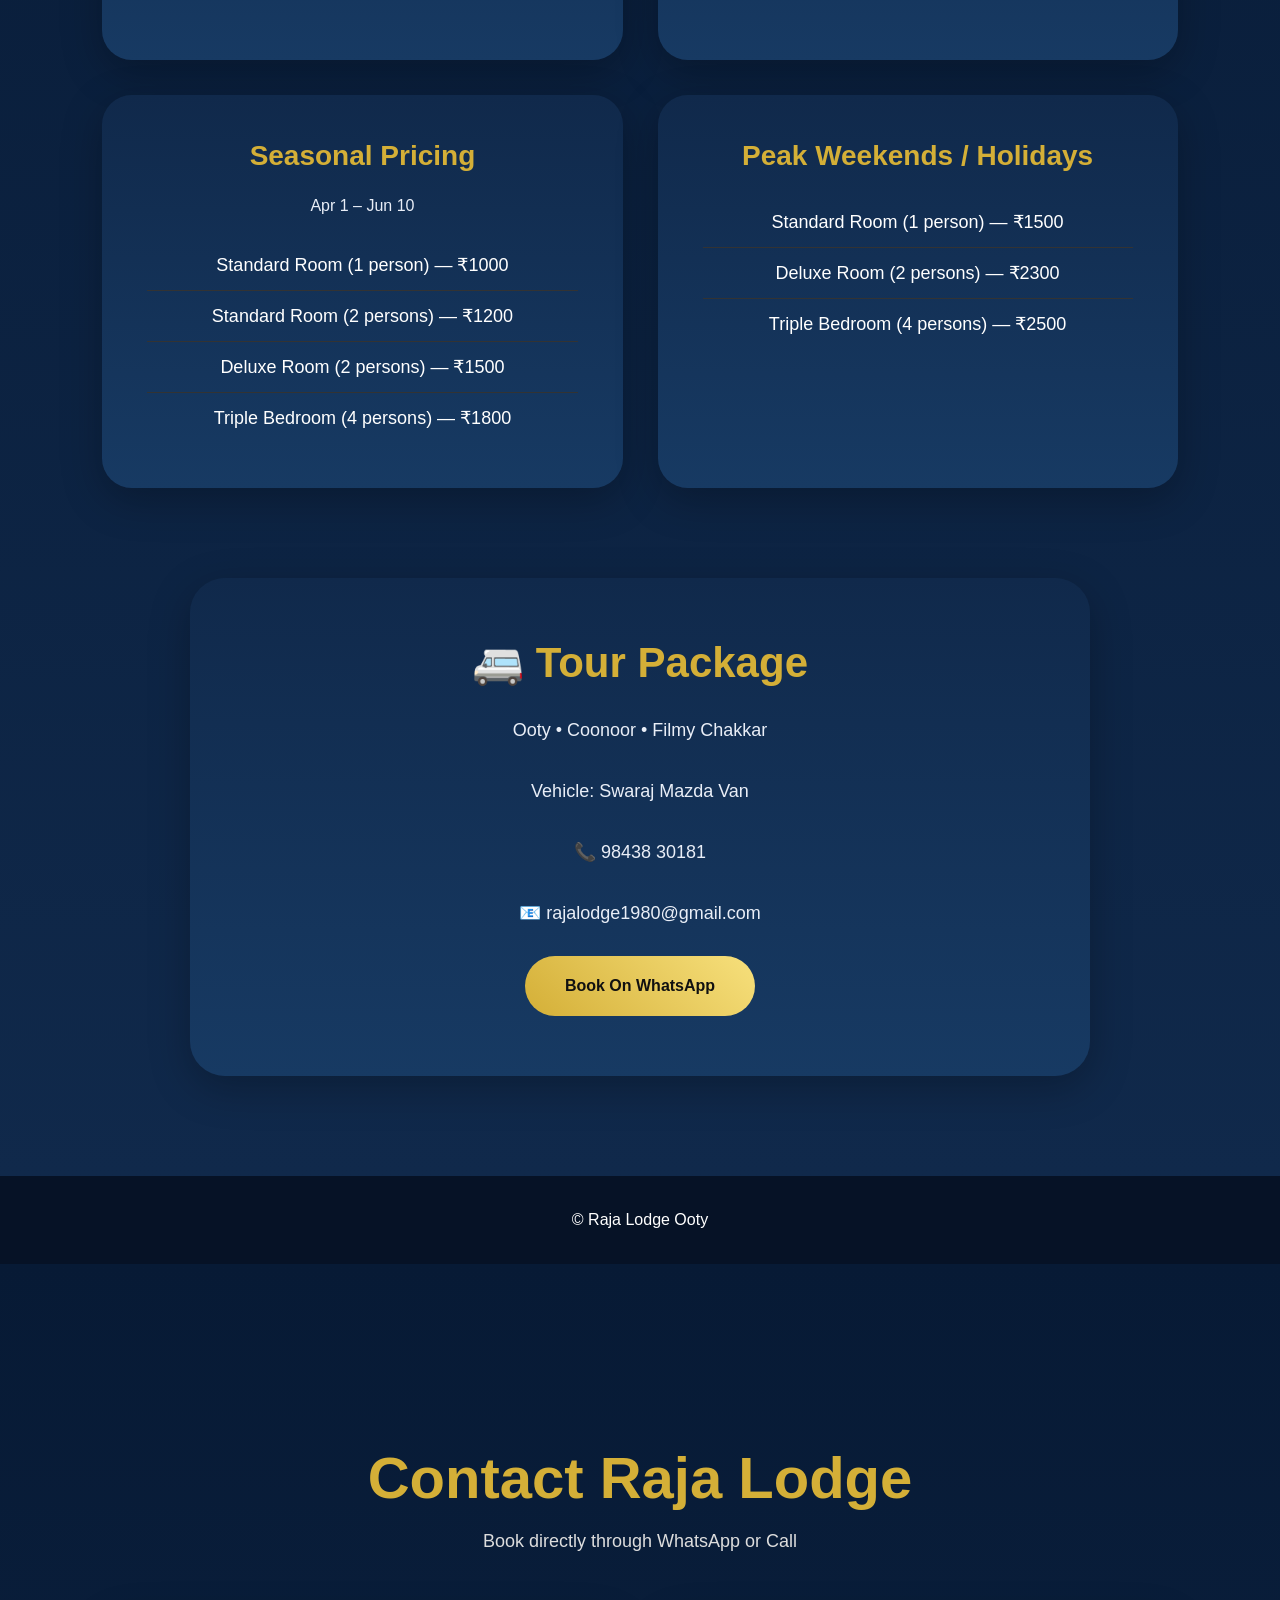
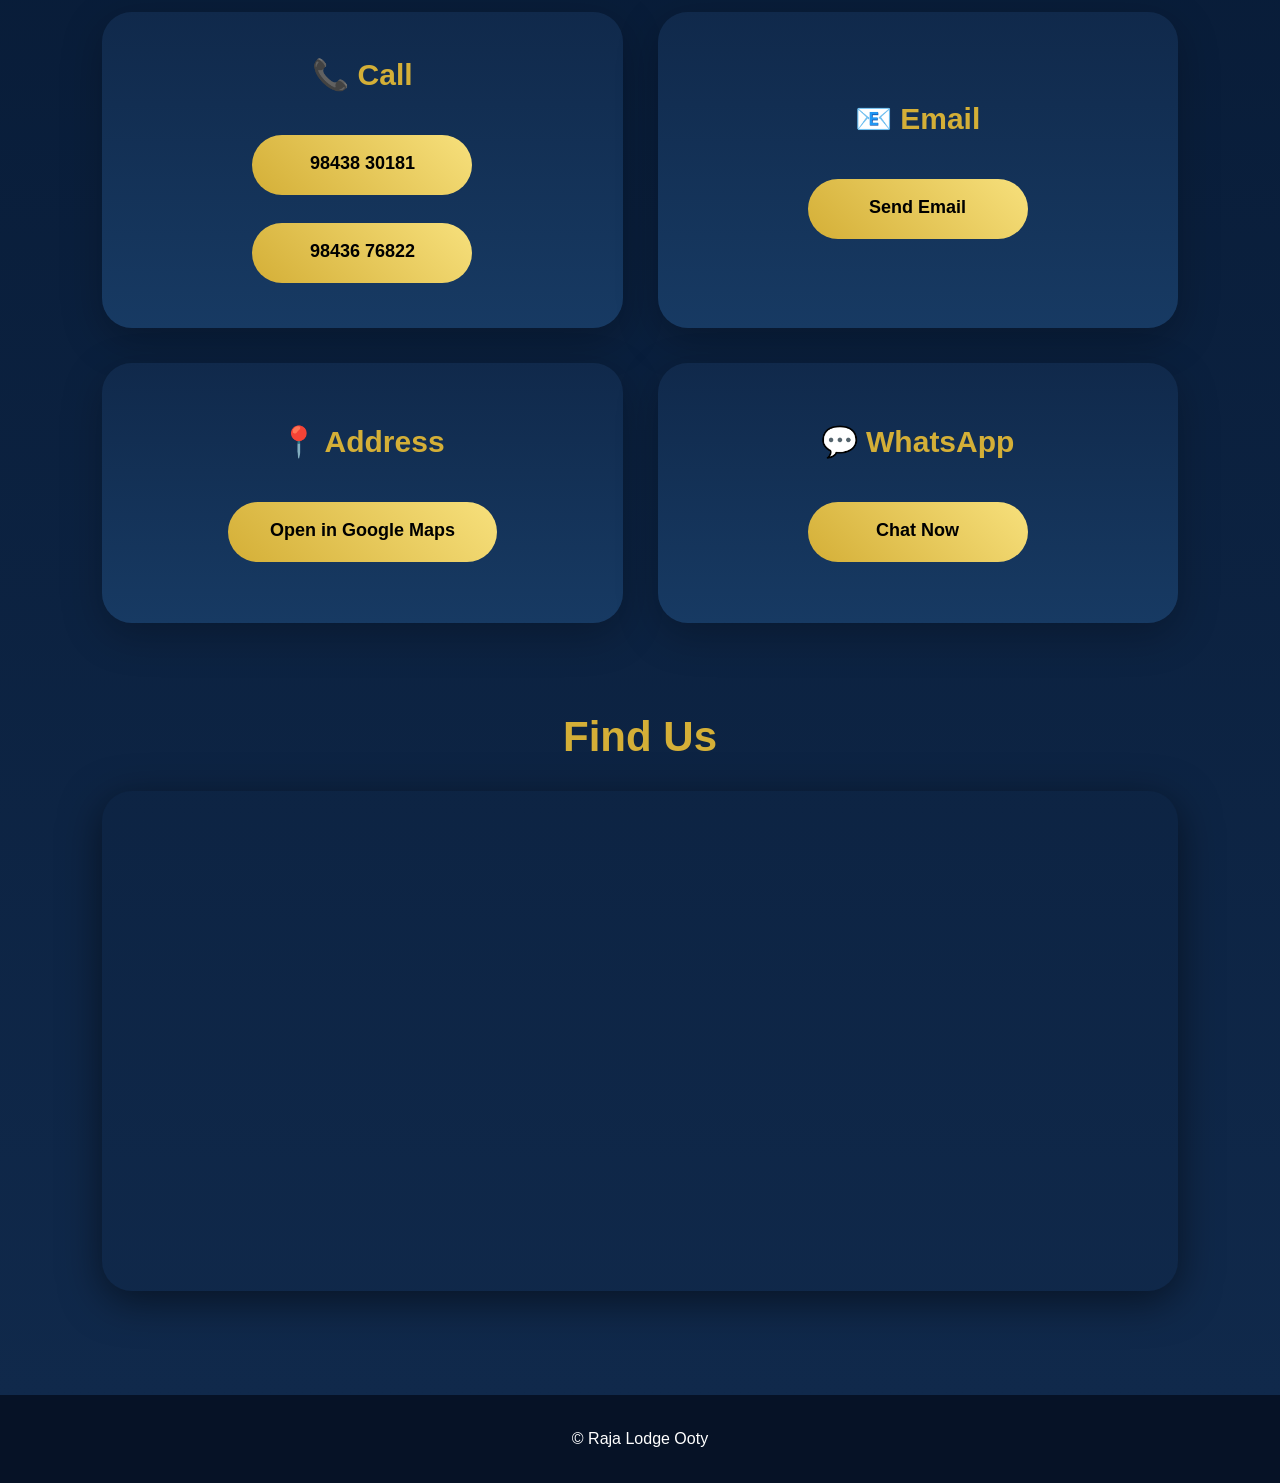
==== commit 11da152c: "remoovedllll" ====
--- a/index.html
+++ b/index.html
@@ -946,7 +946,7 @@
 
 </html>
 
-////
+
 <!DOCTYPE html>
 
 <html lang="en">
